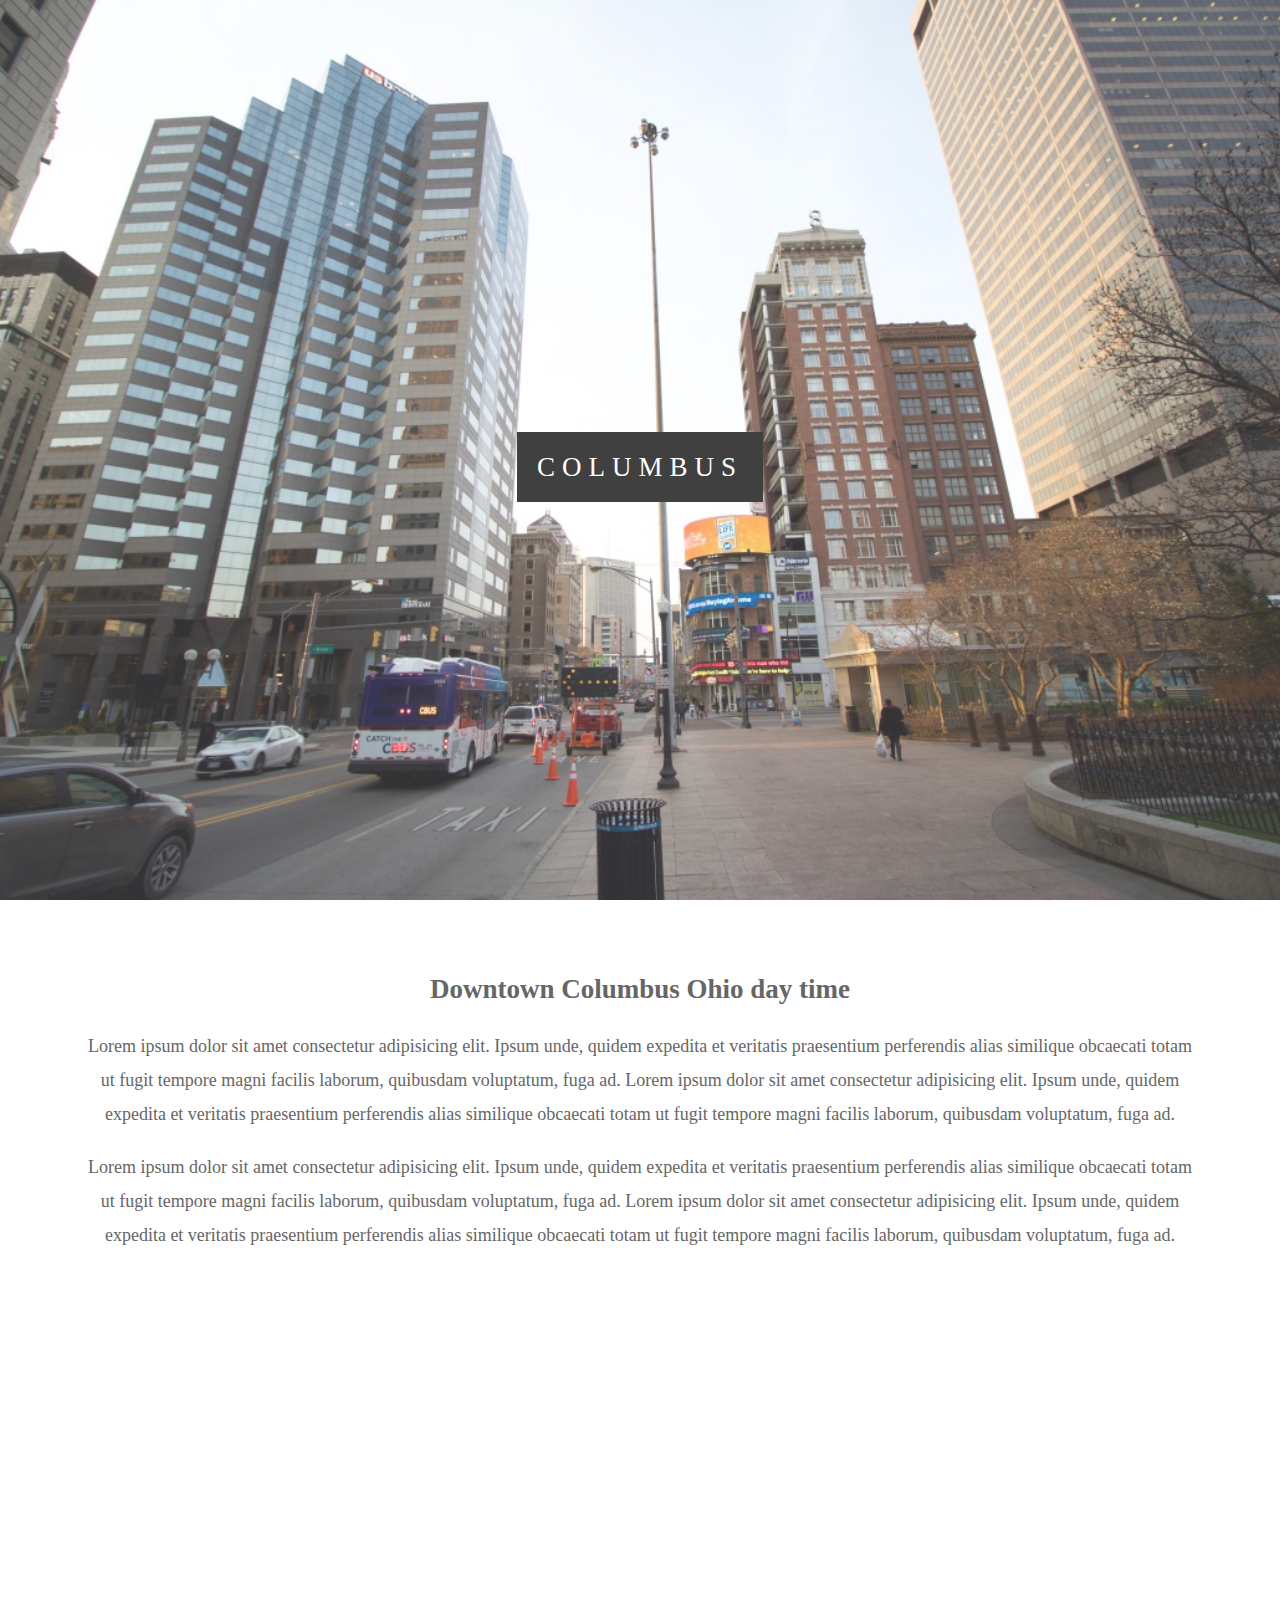
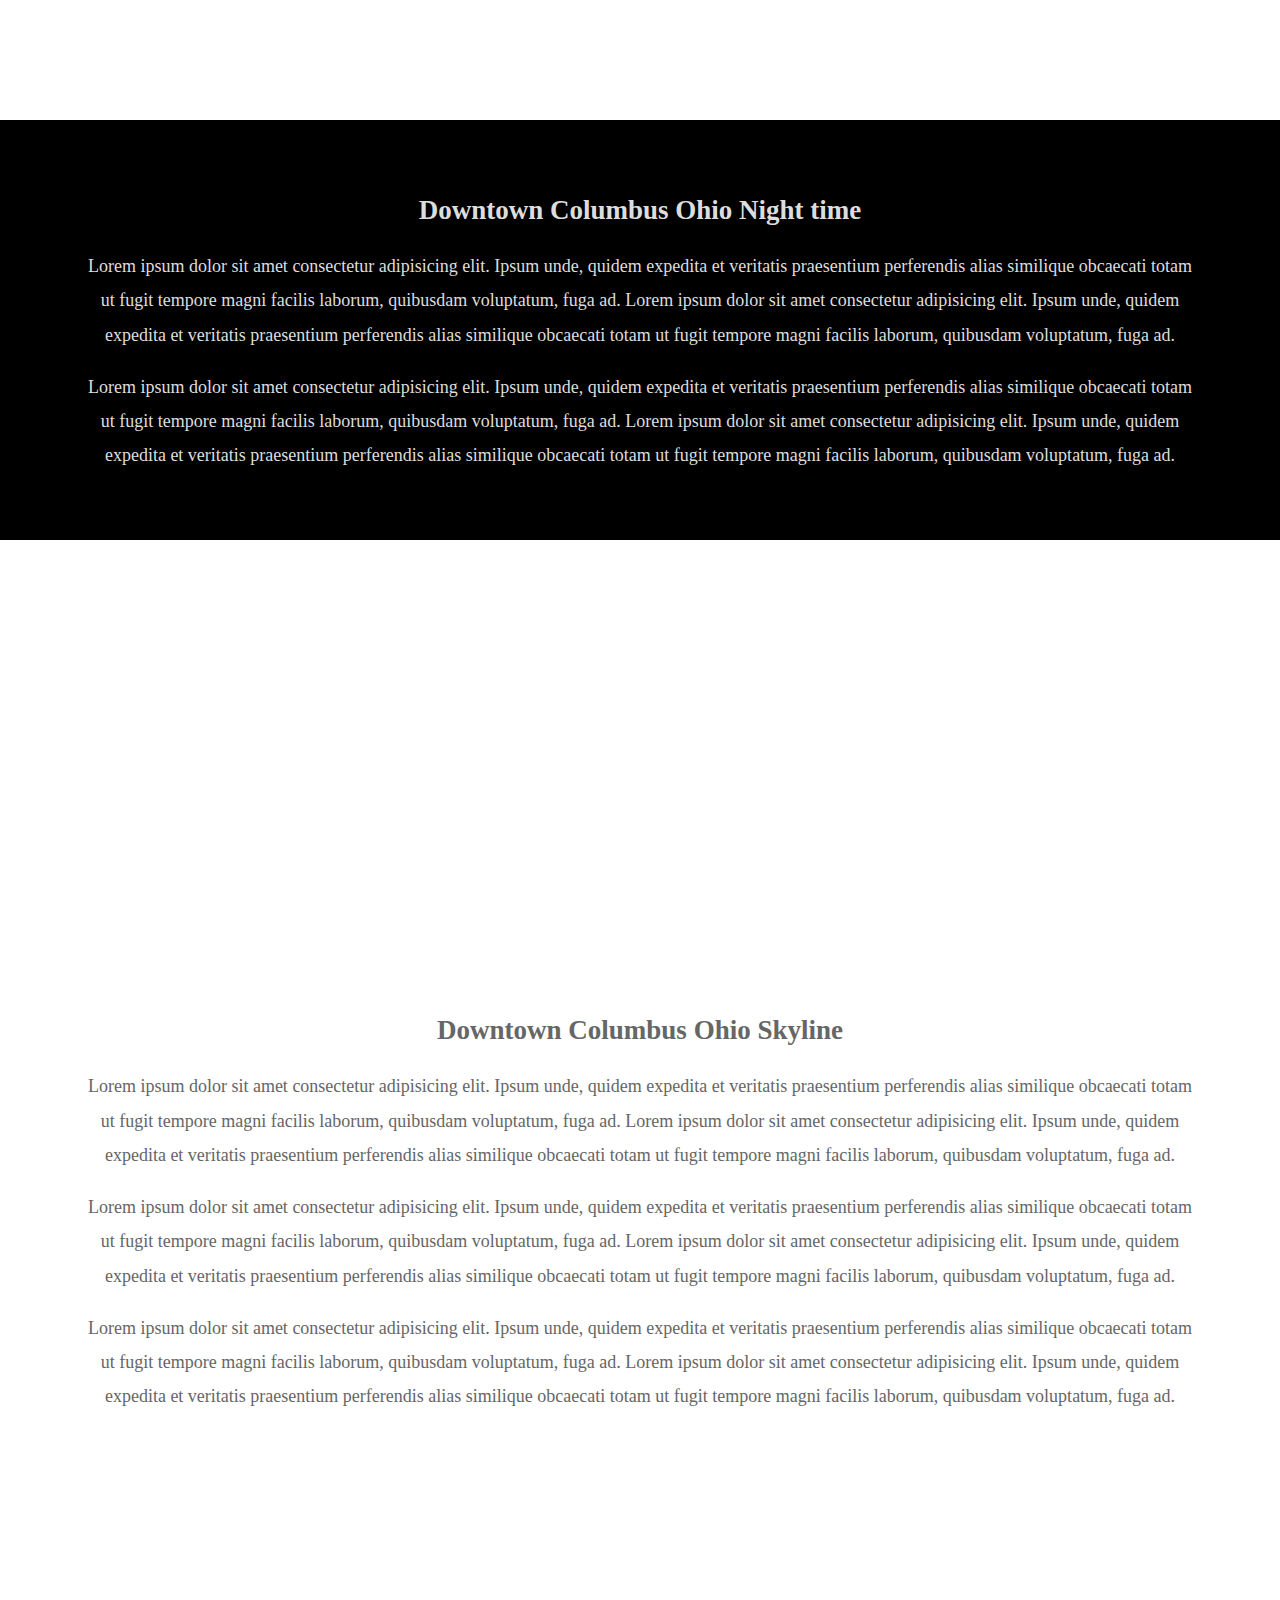
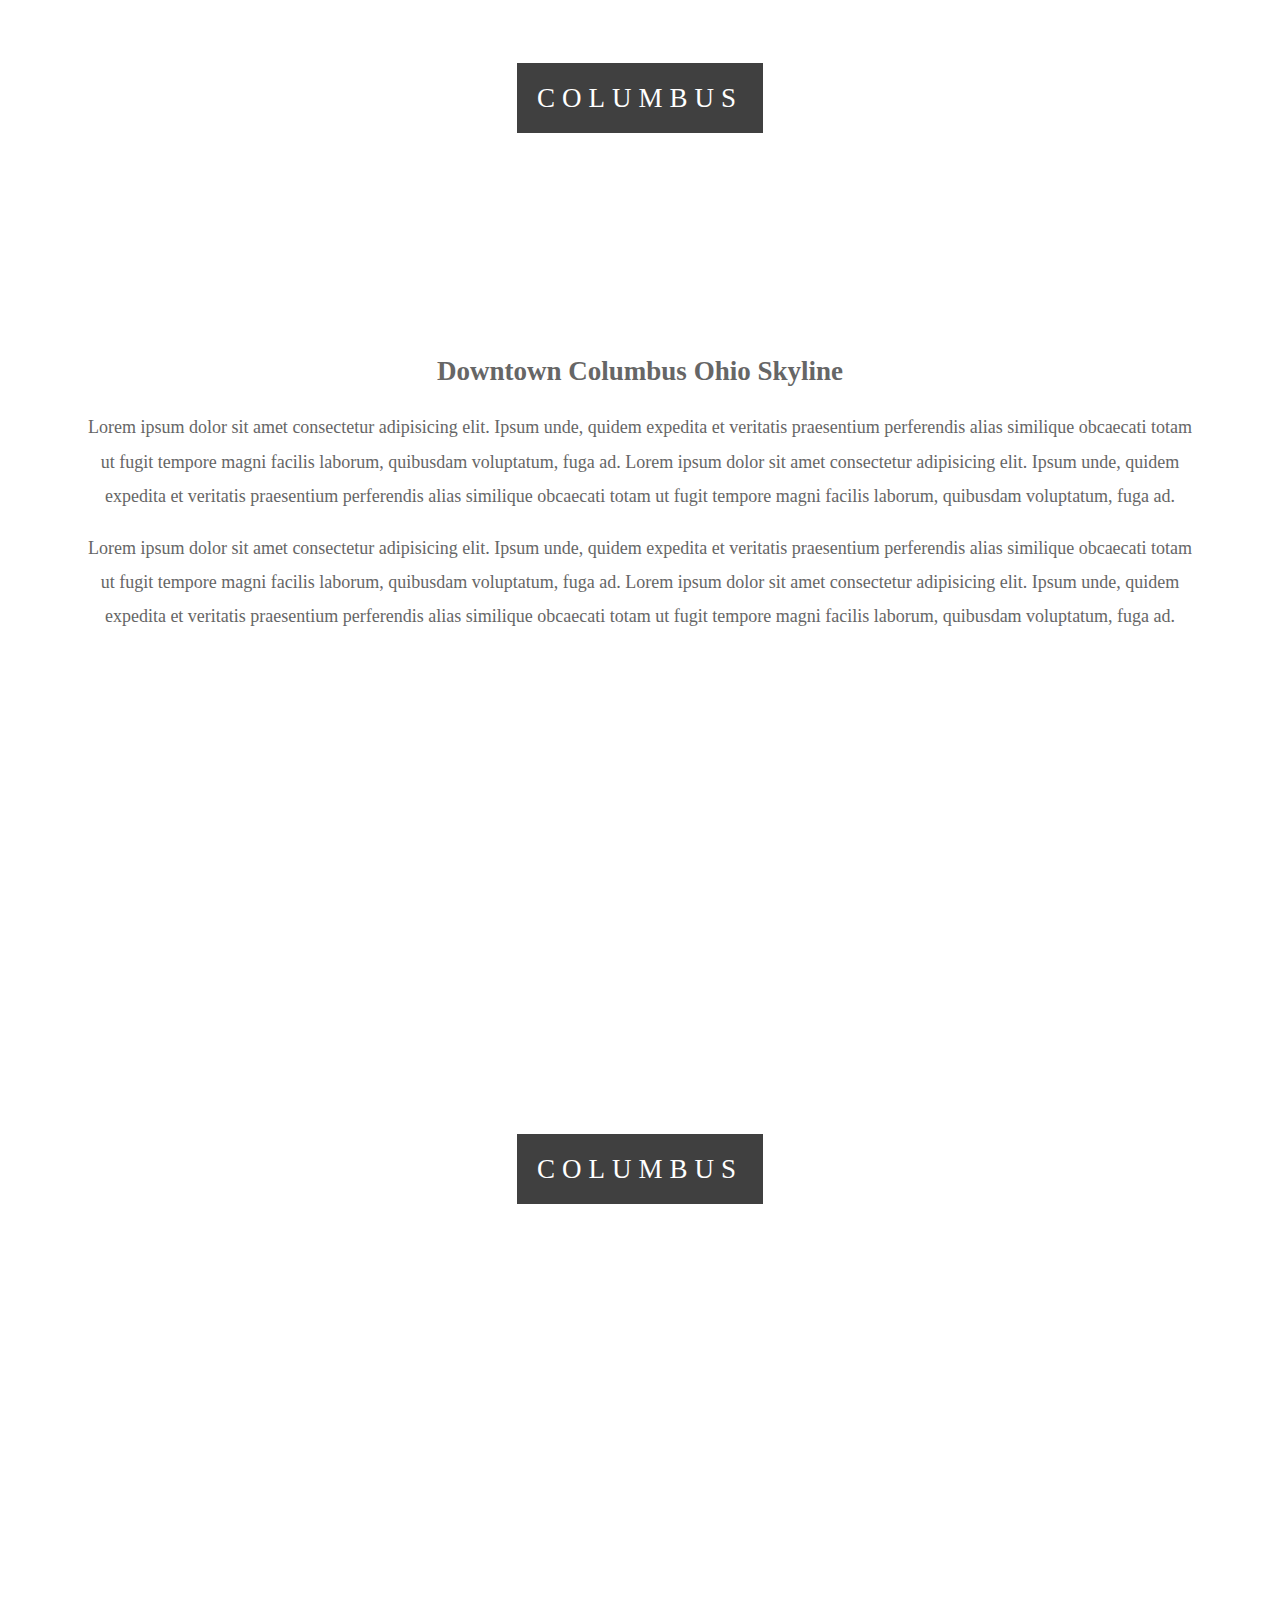
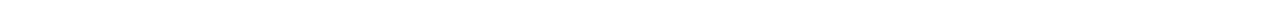
==== misc.html @ 69a8dd58 "k" ====
<!DOCTYPE html>
<html lang="en">
<head>
    <meta charset="UTF-8">
    <meta name="viewport" content="width=device-width, initial-scale=1.0">
    <meta http-equiv="X-UA-Compatible" content="ie=edge">
    <title>Columbus City</title>
    <link rel="stylesheet" href="css/style.css">
</head>
<body>
    <div class="ColumbusDay1">
        <div class="ctext">
            <span class="border">
                Columbus
            </span>

        </div>
    </div>
    <section class="section section-light">
        <h2>Downtown Columbus Ohio day time</h2>
        <p>
            Lorem ipsum dolor sit amet consectetur adipisicing elit. Ipsum unde, quidem expedita et 
            veritatis praesentium perferendis alias similique obcaecati 
            totam ut fugit tempore magni facilis laborum, quibusdam voluptatum, fuga ad.

            Lorem ipsum dolor sit amet consectetur adipisicing elit. Ipsum unde, quidem expedita et 
            veritatis praesentium perferendis alias similique obcaecati 
            totam ut fugit tempore magni facilis laborum, quibusdam voluptatum, fuga ad.
        </p>
        <p>
            Lorem ipsum dolor sit amet consectetur adipisicing elit. Ipsum unde, quidem expedita et 
                        veritatis praesentium perferendis alias similique obcaecati 
                        totam ut fugit tempore magni facilis laborum, quibusdam voluptatum, fuga ad.
                        Lorem ipsum dolor sit amet consectetur adipisicing elit. Ipsum unde, quidem expedita et 
                        veritatis praesentium perferendis alias similique obcaecati 
                        totam ut fugit tempore magni facilis laborum, quibusdam voluptatum, fuga ad.
        </p>
    </section>
    <div class="ColumbusNight2">
            <div class="ctext">
                <span class="border trans">
                    Columbus
                </span>
            </div>
        </div>
         <section class="section section-dark">
                <h2>Downtown Columbus Ohio Night time</h2>
                <p>
                    Lorem ipsum dolor sit amet consectetur adipisicing elit. Ipsum unde, quidem expedita et 
                    veritatis praesentium perferendis alias similique obcaecati 
                    totam ut fugit tempore magni facilis laborum, quibusdam voluptatum, fuga ad.

                    Lorem ipsum dolor sit amet consectetur adipisicing elit. Ipsum unde, quidem expedita et 
            veritatis praesentium perferendis alias similique obcaecati 
            totam ut fugit tempore magni facilis laborum, quibusdam voluptatum, fuga ad.
                </p>
                <p>
                    Lorem ipsum dolor sit amet consectetur adipisicing elit. Ipsum unde, quidem expedita et 
                        veritatis praesentium perferendis alias similique obcaecati 
                        totam ut fugit tempore magni facilis laborum, quibusdam voluptatum, fuga ad.
                        Lorem ipsum dolor sit amet consectetur adipisicing elit. Ipsum unde, quidem expedita et 
                        veritatis praesentium perferendis alias similique obcaecati 
                        totam ut fugit tempore magni facilis laborum, quibusdam voluptatum, fuga ad.
                </p>
            </section>
            <div class="ColumbusRiverNight">
                <div class="ctext">
                    <span class="border trans">
                        Columbus
                    </span>
                </div>
            </div> 
<section class="section section-light">
                <h2>Downtown Columbus Ohio Skyline</h2>
                <p>
                    Lorem ipsum dolor sit amet consectetur adipisicing elit. Ipsum unde, quidem expedita et 
                    veritatis praesentium perferendis alias similique obcaecati 
                    totam ut fugit tempore magni facilis laborum, quibusdam voluptatum, fuga ad.
                    Lorem ipsum dolor sit amet consectetur adipisicing elit. Ipsum unde, quidem expedita et 
                    veritatis praesentium perferendis alias similique obcaecati 
                    totam ut fugit tempore magni facilis laborum, quibusdam voluptatum, fuga ad.
                </p>
                <p>
                    Lorem ipsum dolor sit amet consectetur adipisicing elit. Ipsum unde, quidem expedita et 
                        veritatis praesentium perferendis alias similique obcaecati 
                        totam ut fugit tempore magni facilis laborum, quibusdam voluptatum, fuga ad.
                        Lorem ipsum dolor sit amet consectetur adipisicing elit. Ipsum unde, quidem expedita et 
                        veritatis praesentium perferendis alias similique obcaecati 
                        totam ut fugit tempore magni facilis laborum, quibusdam voluptatum, fuga ad.
                </p>

                <p>
                    Lorem ipsum dolor sit amet consectetur adipisicing elit. Ipsum unde, quidem expedita et 
                        veritatis praesentium perferendis alias similique obcaecati 
                        totam ut fugit tempore magni facilis laborum, quibusdam voluptatum, fuga ad.
                        Lorem ipsum dolor sit amet consectetur adipisicing elit. Ipsum unde, quidem expedita et 
                        veritatis praesentium perferendis alias similique obcaecati 
                        totam ut fugit tempore magni facilis laborum, quibusdam voluptatum, fuga ad.
                </p>
            </section>  
            <div class="ColumbusSkylineNight">
                    <div class="ctext">
                        <span class="border">
                            Columbus 
                        </span>
                    </div>
            </div>    
<section class="section section-light">
                <h2>Downtown Columbus Ohio Skyline</h2>
                    <p>
                        Lorem ipsum dolor sit amet consectetur adipisicing elit. Ipsum unde, quidem expedita et 
                        veritatis praesentium perferendis alias similique obcaecati 
                        totam ut fugit tempore magni facilis laborum, quibusdam voluptatum, fuga ad.
                        Lorem ipsum dolor sit amet consectetur adipisicing elit. Ipsum unde, quidem expedita et 
                        veritatis praesentium perferendis alias similique obcaecati 
                        totam ut fugit tempore magni facilis laborum, quibusdam voluptatum, fuga ad.
                    </p>
                    <p>
                        Lorem ipsum dolor sit amet consectetur adipisicing elit. Ipsum unde, quidem expedita et 
                        veritatis praesentium perferendis alias similique obcaecati 
                        totam ut fugit tempore magni facilis laborum, quibusdam voluptatum, fuga ad.
                        Lorem ipsum dolor sit amet consectetur adipisicing elit. Ipsum unde, quidem expedita et 
                        veritatis praesentium perferendis alias similique obcaecati 
                        totam ut fugit tempore magni facilis laborum, quibusdam voluptatum, fuga ad.
                    </p>
                    
                    
                    </section> 

                    <div class="ColumbusDay1">
                        <div class="ctext">
                            <span class="border">
                                Columbus 
                            </span>
                        </div>
                </div>

                </body>
                </html>
---- css/style.css ----
body, html{
    height: 100%;
    margin: 0;
    font-size: 18px;
    font-display: "lato", sans-serif;
    font-weight: 500;
    line-height: 1.9em;
    color: rgb(36, 38, 39);
}

.ColumbusDay1, .ColumbusNight2, .ColumbusRiverNight, .ColumbusSkylineNight{
    position: relative;
    opacity: 0.80;
    background-position: center;
    background-size: cover;
    background-repeat: no-repeat;

    background-attachment: fixed;
}

.ColumbusDay1{
    background-image: url('../img/ColumbusDay1.jpg');
    min-height: 100%;
}
.ColumbusNight2{
    background-image: url('../img/ColumbusNight2.jpg');
    min-height: 400px; 
}
.ColumbusRiverNight{
    background-image: url('../img/ColumbusRiverNight.jpg');
    min-height: 400px; 
}

.ColumbusSkylineNight{
    background-image: url('../img/ColumbusNight1.jpg');
    min-height: 400px; 
}

.section{
    text-align: center;
    padding: 50px 80px;
}

.section-light{
    background: color #f4f4f4;
    color: #666
}
.section-dark{
    background-color: black;
    color: #ddd;
}
.ctext{
    position: absolute;
    top: 50%;
    width: 100%;
    font-size: 27px;
    text-align: center;
    color: #000;
    letter-spacing:7px;
    text-transform: uppercase;  
}

.ctext .border{
    background-color: #111;
    color: #fff;
    padding: 20px;
}

.ctext .border.trans{
    background-color: transparent;
}

@media(max-width:568px){
    .ColumbusDay1, .ColumbusNight2, .ColumbusRiverNight{
        background-attachment: scroll;
    }
}
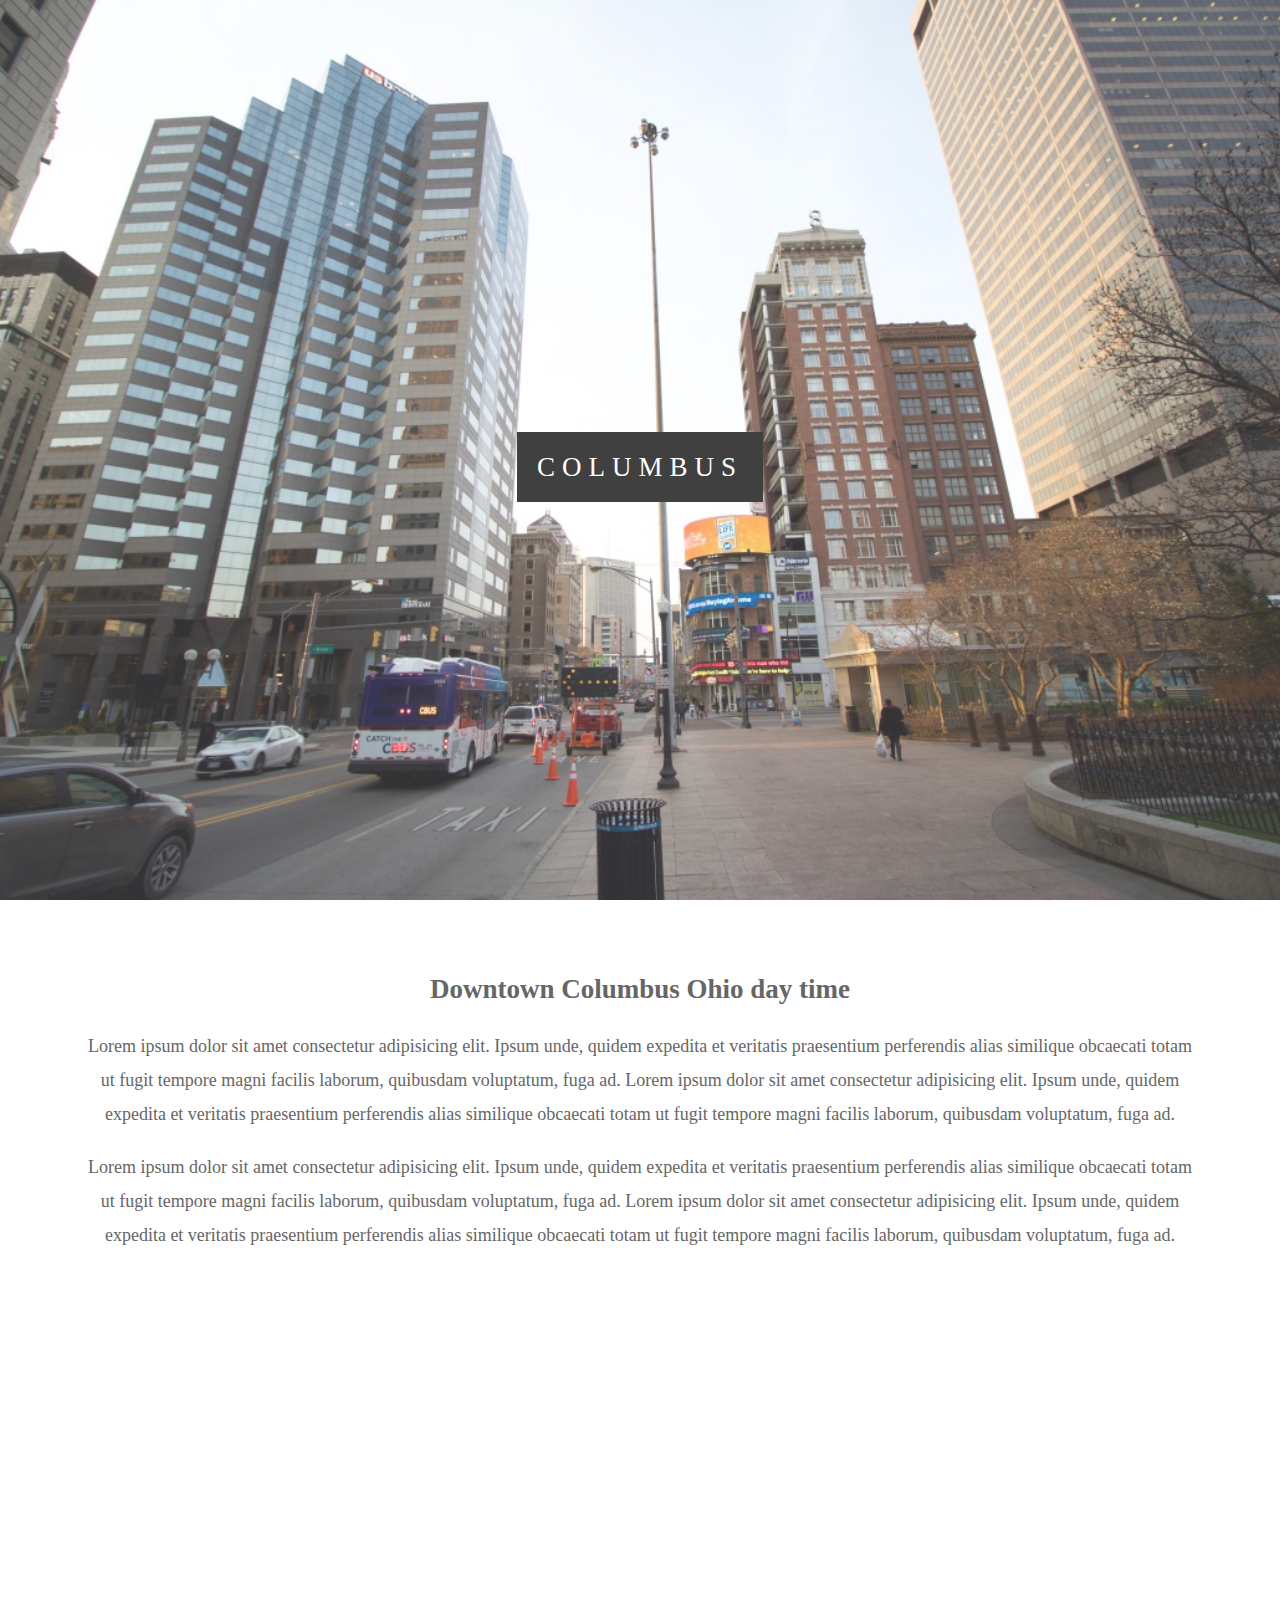
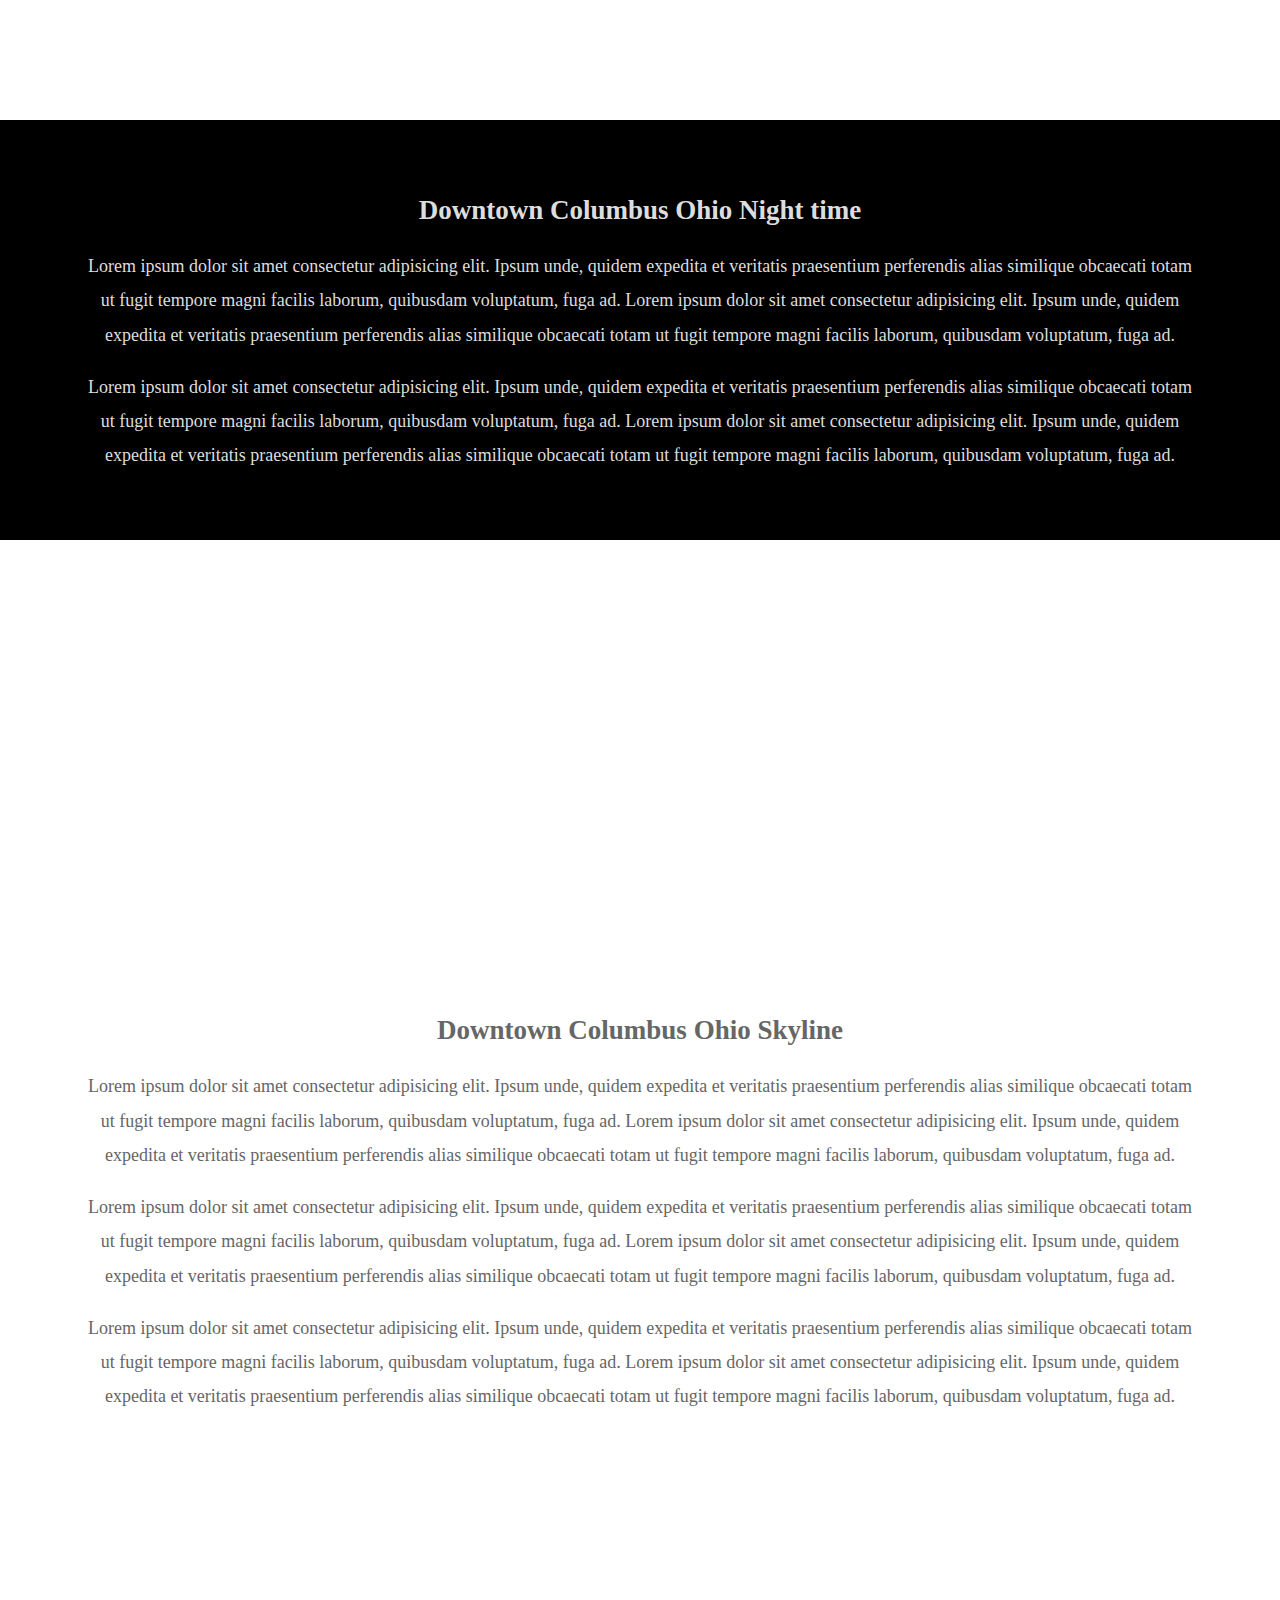
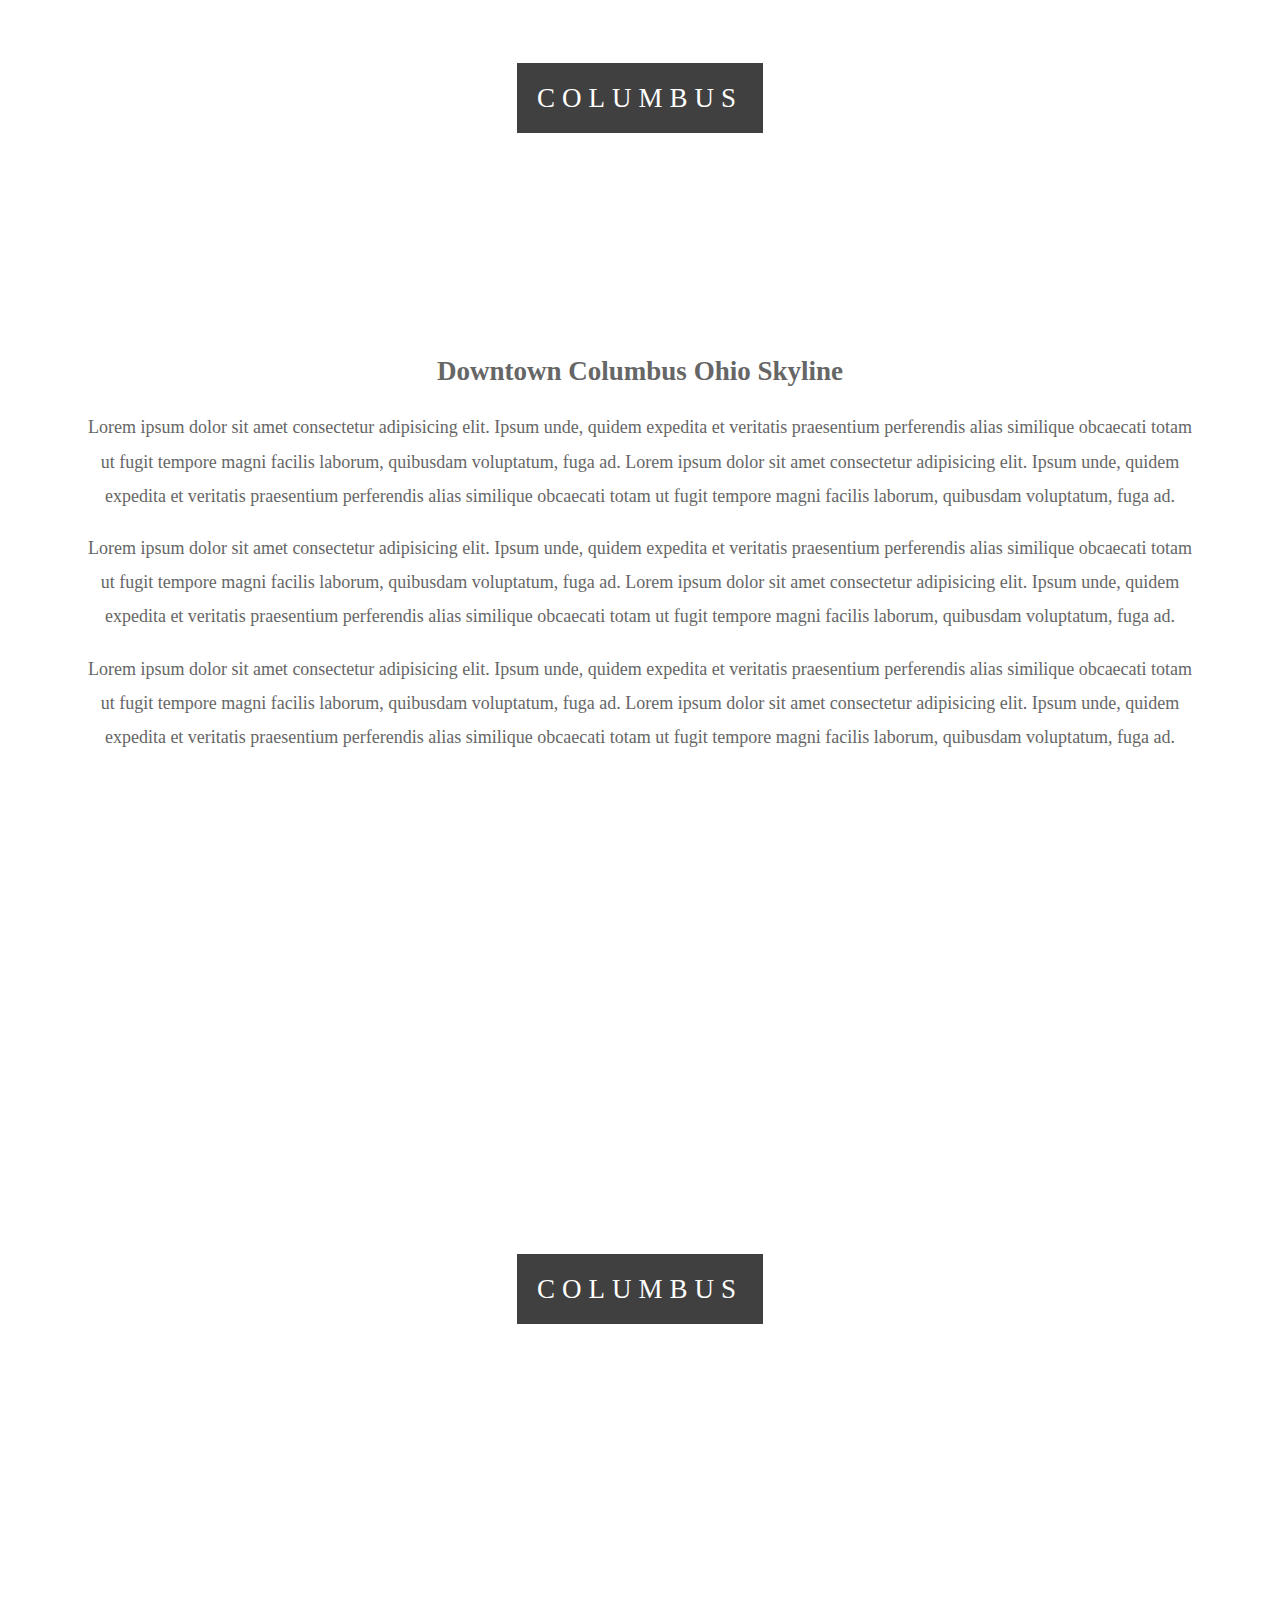
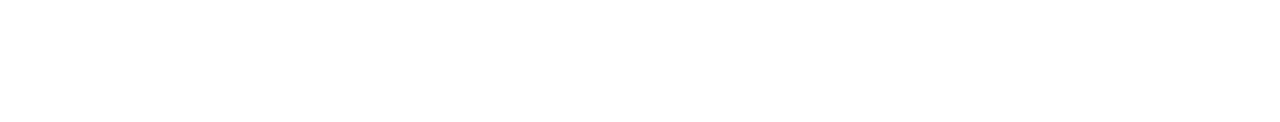
==== commit b695441c: "k" ====
--- a/misc.html
+++ b/misc.html
@@ -123,7 +123,14 @@
                         veritatis praesentium perferendis alias similique obcaecati 
                         totam ut fugit tempore magni facilis laborum, quibusdam voluptatum, fuga ad.
                     </p>
-                    
+                    <p>
+                        Lorem ipsum dolor sit amet consectetur adipisicing elit. Ipsum unde, quidem expedita et 
+                            veritatis praesentium perferendis alias similique obcaecati 
+                            totam ut fugit tempore magni facilis laborum, quibusdam voluptatum, fuga ad.
+                            Lorem ipsum dolor sit amet consectetur adipisicing elit. Ipsum unde, quidem expedita et 
+                            veritatis praesentium perferendis alias similique obcaecati 
+                            totam ut fugit tempore magni facilis laborum, quibusdam voluptatum, fuga ad.
+                    </p>
                     
                     </section> 
 
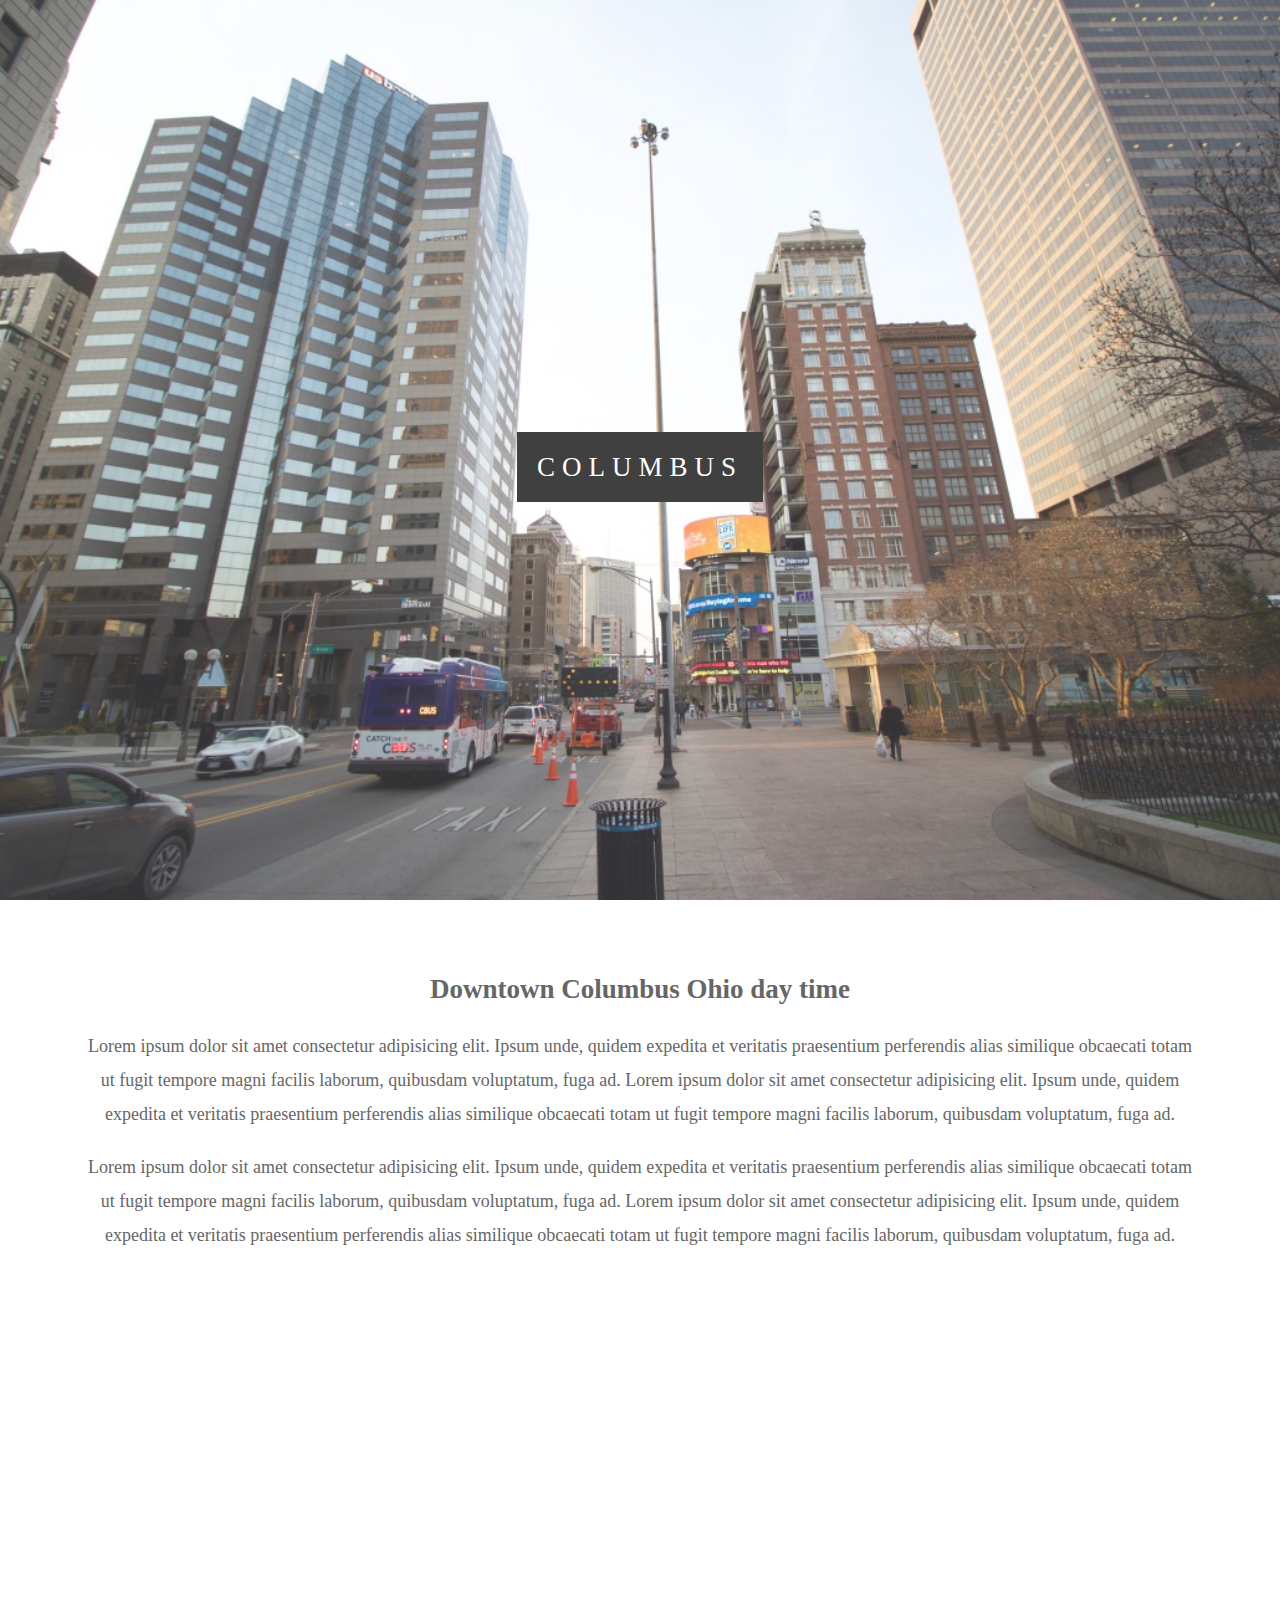
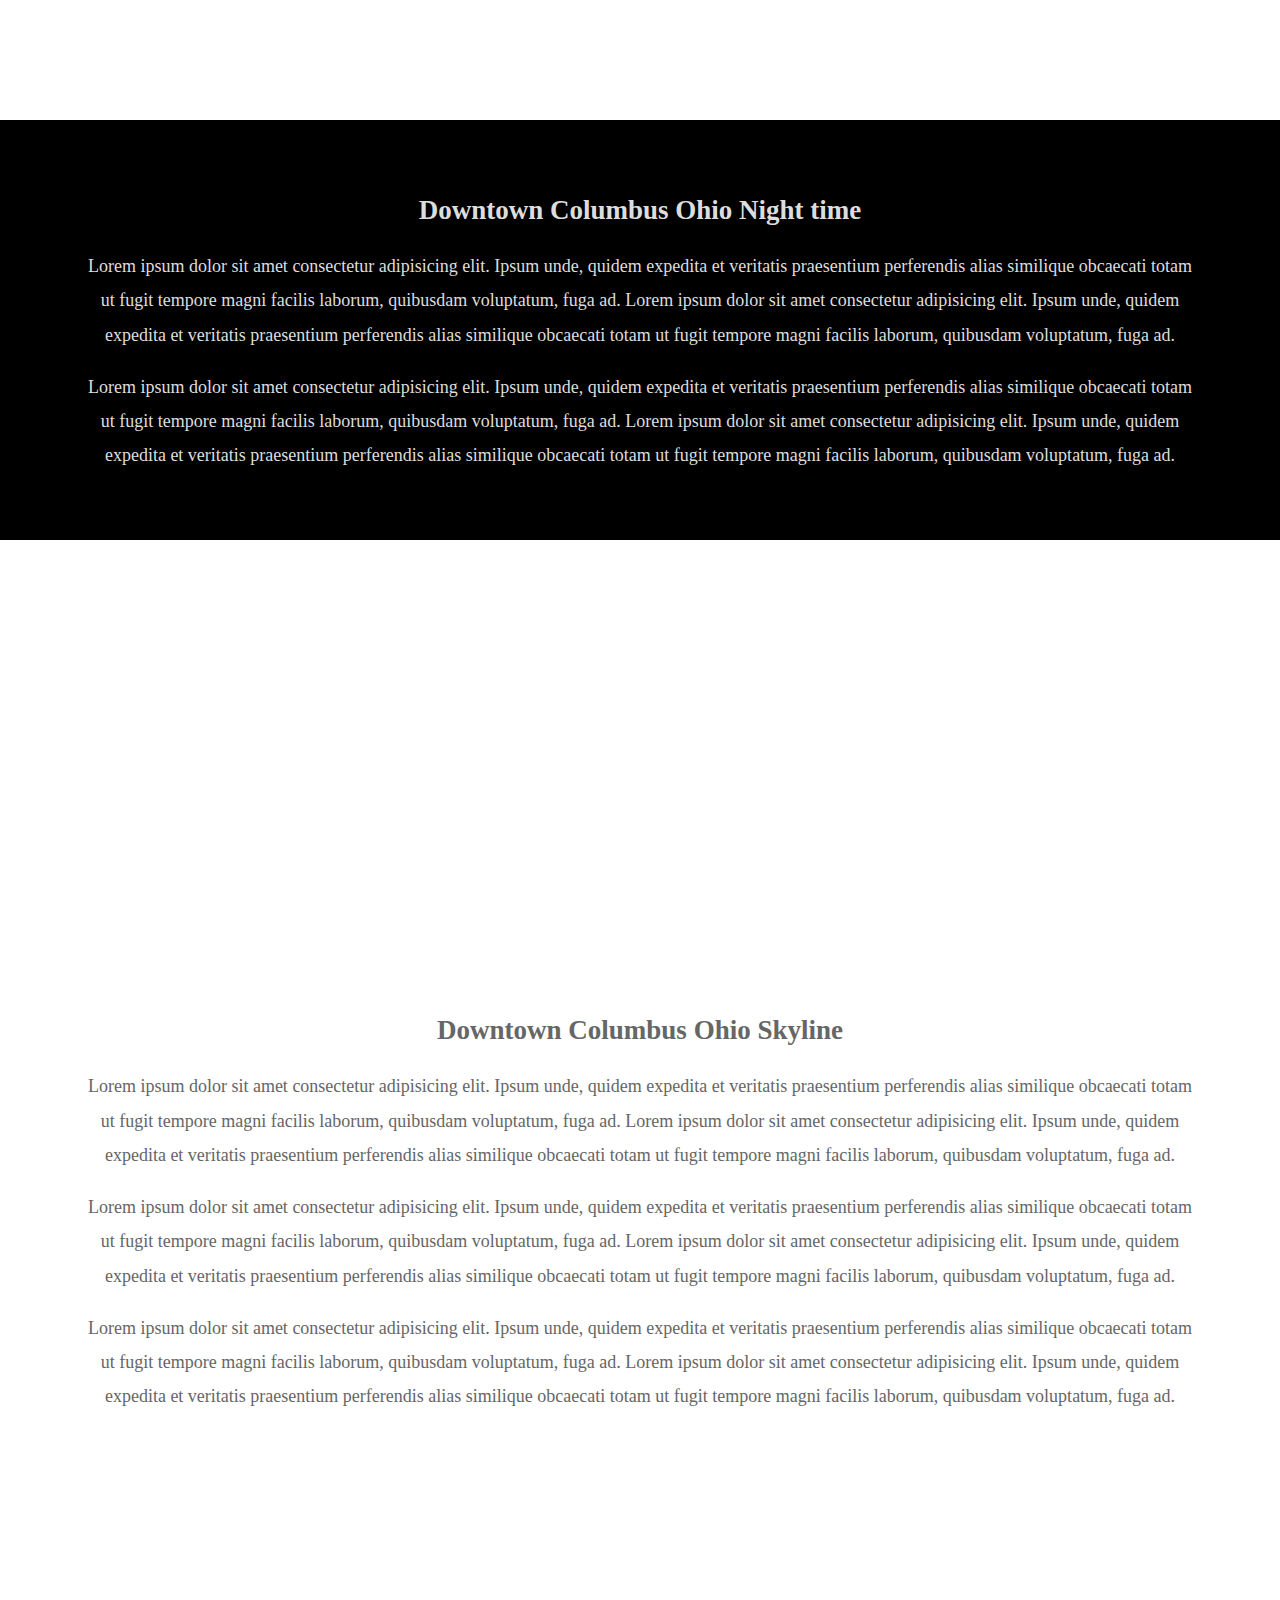
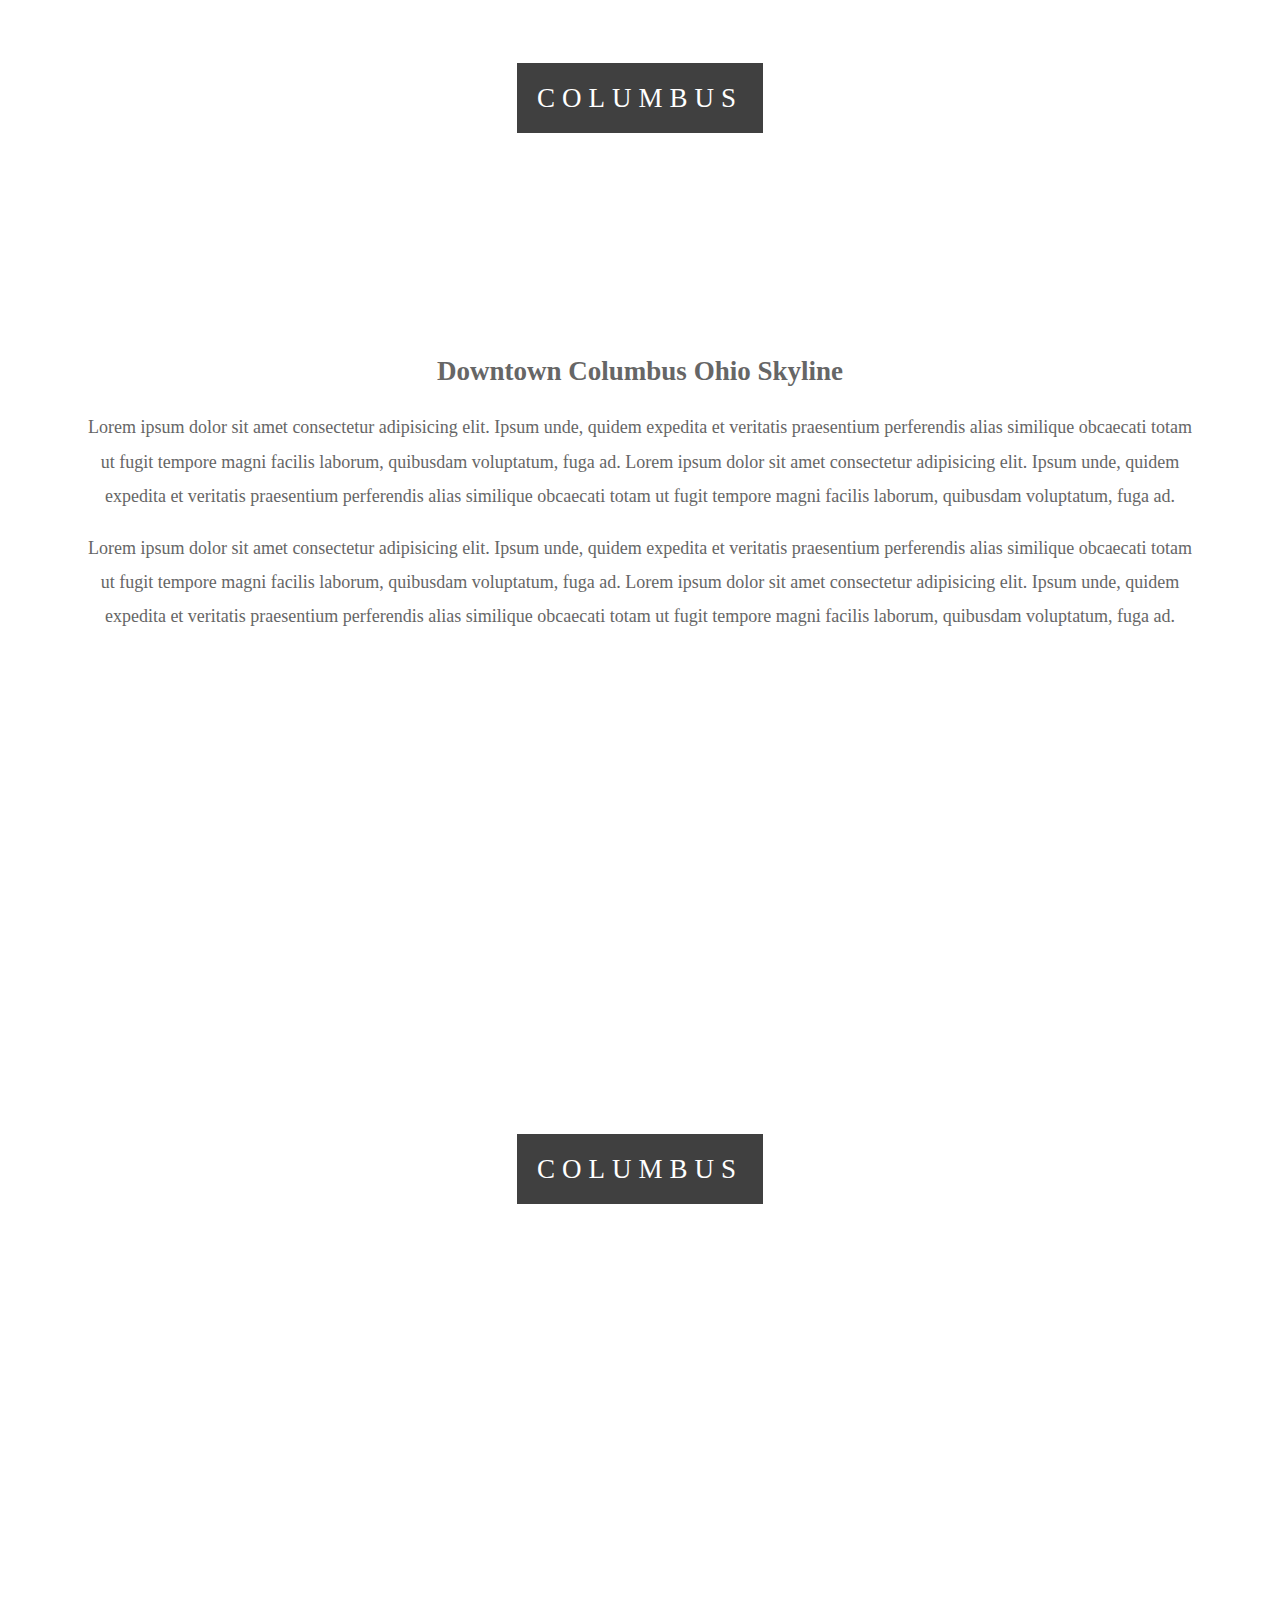
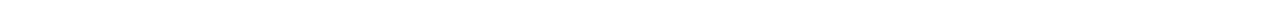
==== commit 7d002a43: "m" ====
--- a/misc.html
+++ b/misc.html
@@ -123,14 +123,7 @@
                         veritatis praesentium perferendis alias similique obcaecati 
                         totam ut fugit tempore magni facilis laborum, quibusdam voluptatum, fuga ad.
                     </p>
-                    <p>
-                        Lorem ipsum dolor sit amet consectetur adipisicing elit. Ipsum unde, quidem expedita et 
-                            veritatis praesentium perferendis alias similique obcaecati 
-                            totam ut fugit tempore magni facilis laborum, quibusdam voluptatum, fuga ad.
-                            Lorem ipsum dolor sit amet consectetur adipisicing elit. Ipsum unde, quidem expedita et 
-                            veritatis praesentium perferendis alias similique obcaecati 
-                            totam ut fugit tempore magni facilis laborum, quibusdam voluptatum, fuga ad.
-                    </p>
+                    
                     
                     </section> 
 
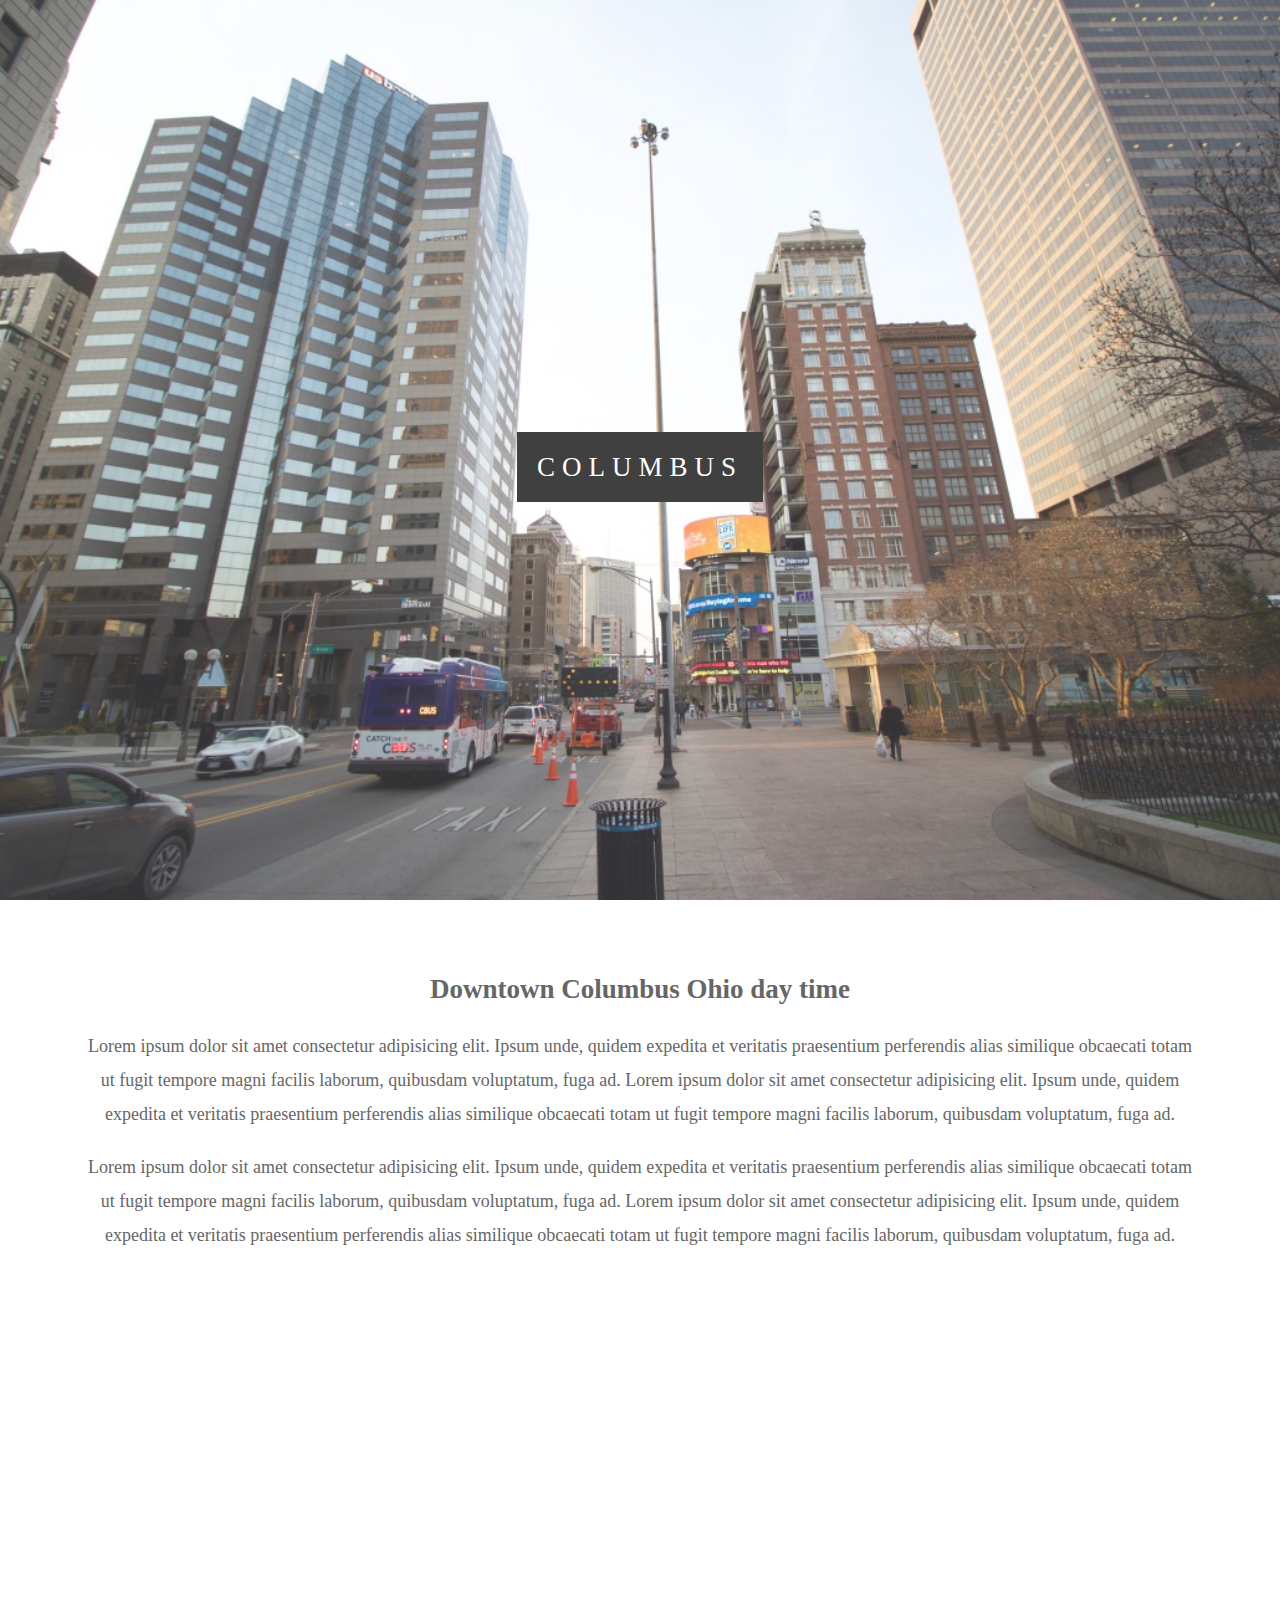
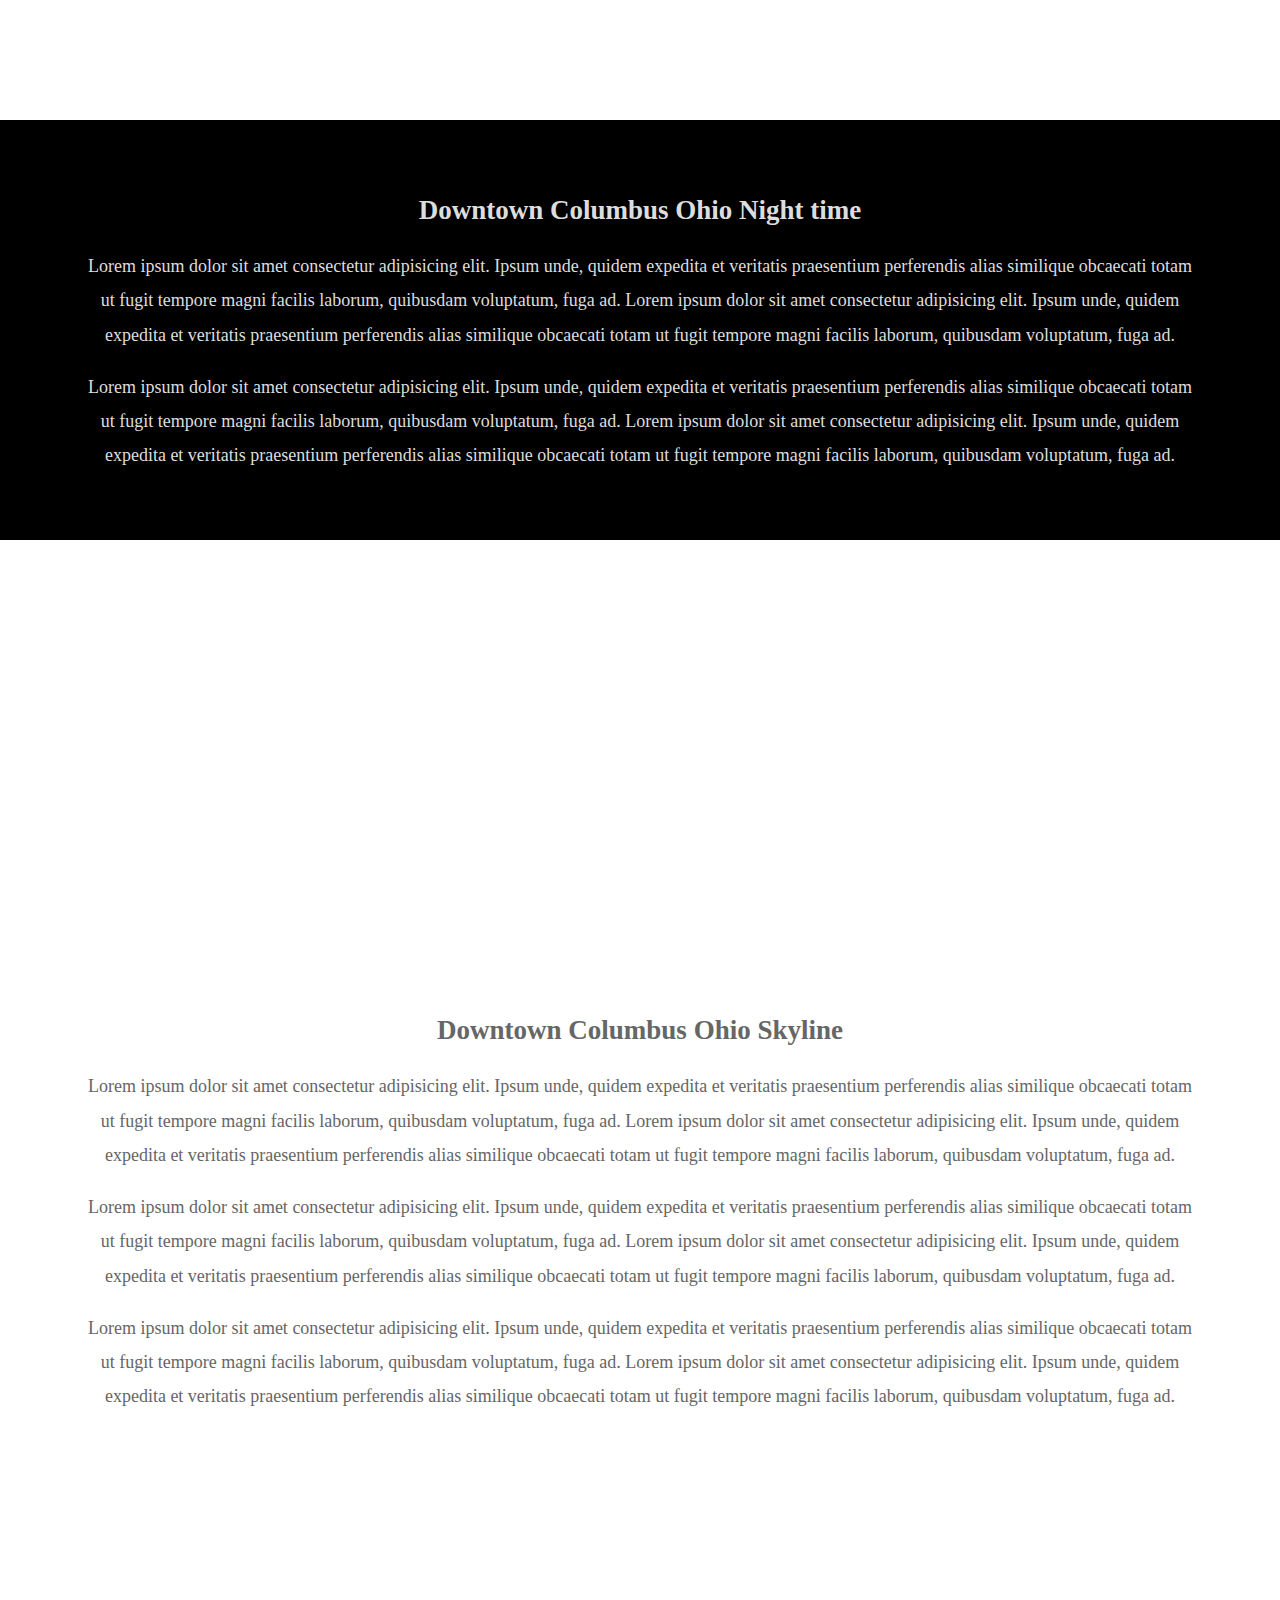
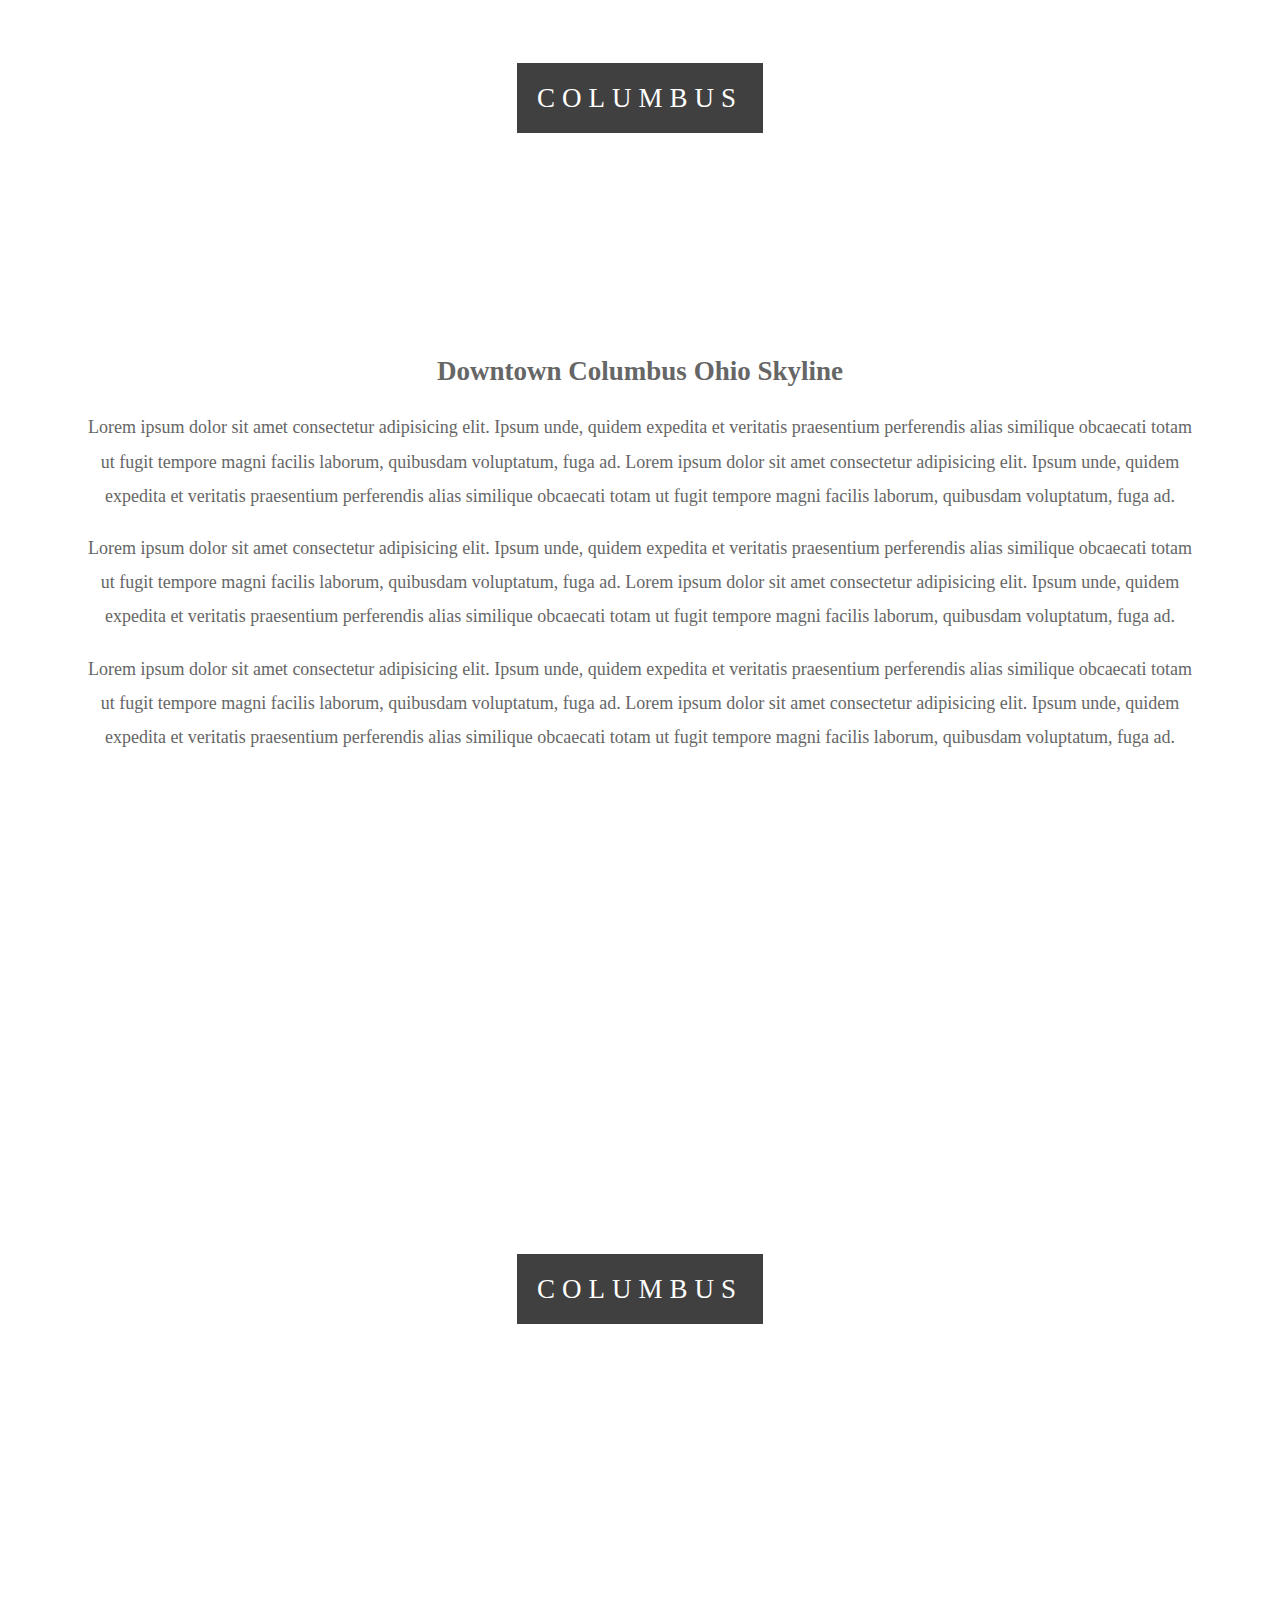
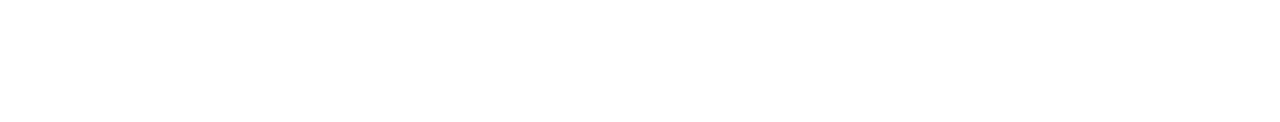
==== commit b292b08d: "m" ====
--- a/misc.html
+++ b/misc.html
@@ -123,7 +123,14 @@
                         veritatis praesentium perferendis alias similique obcaecati 
                         totam ut fugit tempore magni facilis laborum, quibusdam voluptatum, fuga ad.
                     </p>
-                    
+                    <p>
+                        Lorem ipsum dolor sit amet consectetur adipisicing elit. Ipsum unde, quidem expedita et 
+                            veritatis praesentium perferendis alias similique obcaecati 
+                            totam ut fugit tempore magni facilis laborum, quibusdam voluptatum, fuga ad.
+                            Lorem ipsum dolor sit amet consectetur adipisicing elit. Ipsum unde, quidem expedita et 
+                            veritatis praesentium perferendis alias similique obcaecati 
+                            totam ut fugit tempore magni facilis laborum, quibusdam voluptatum, fuga ad.
+                    </p>
                     
                     </section> 
 
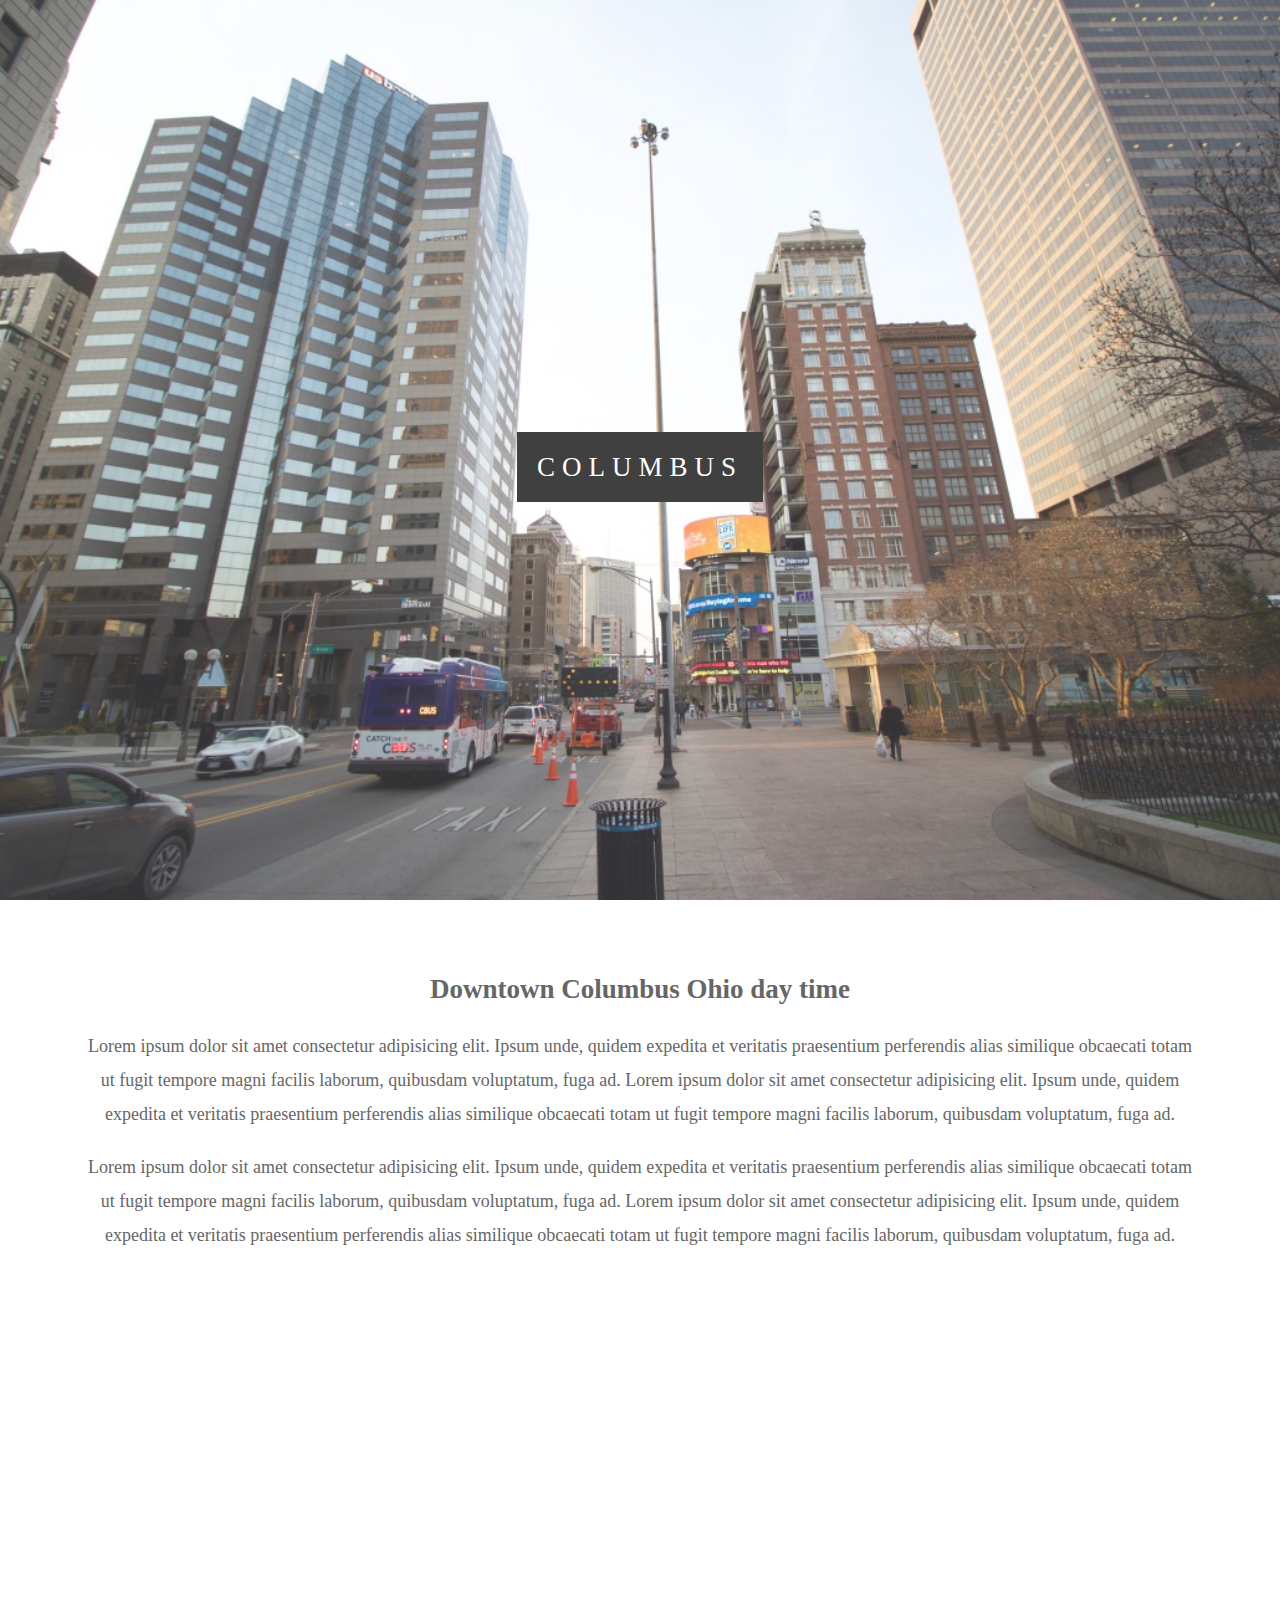
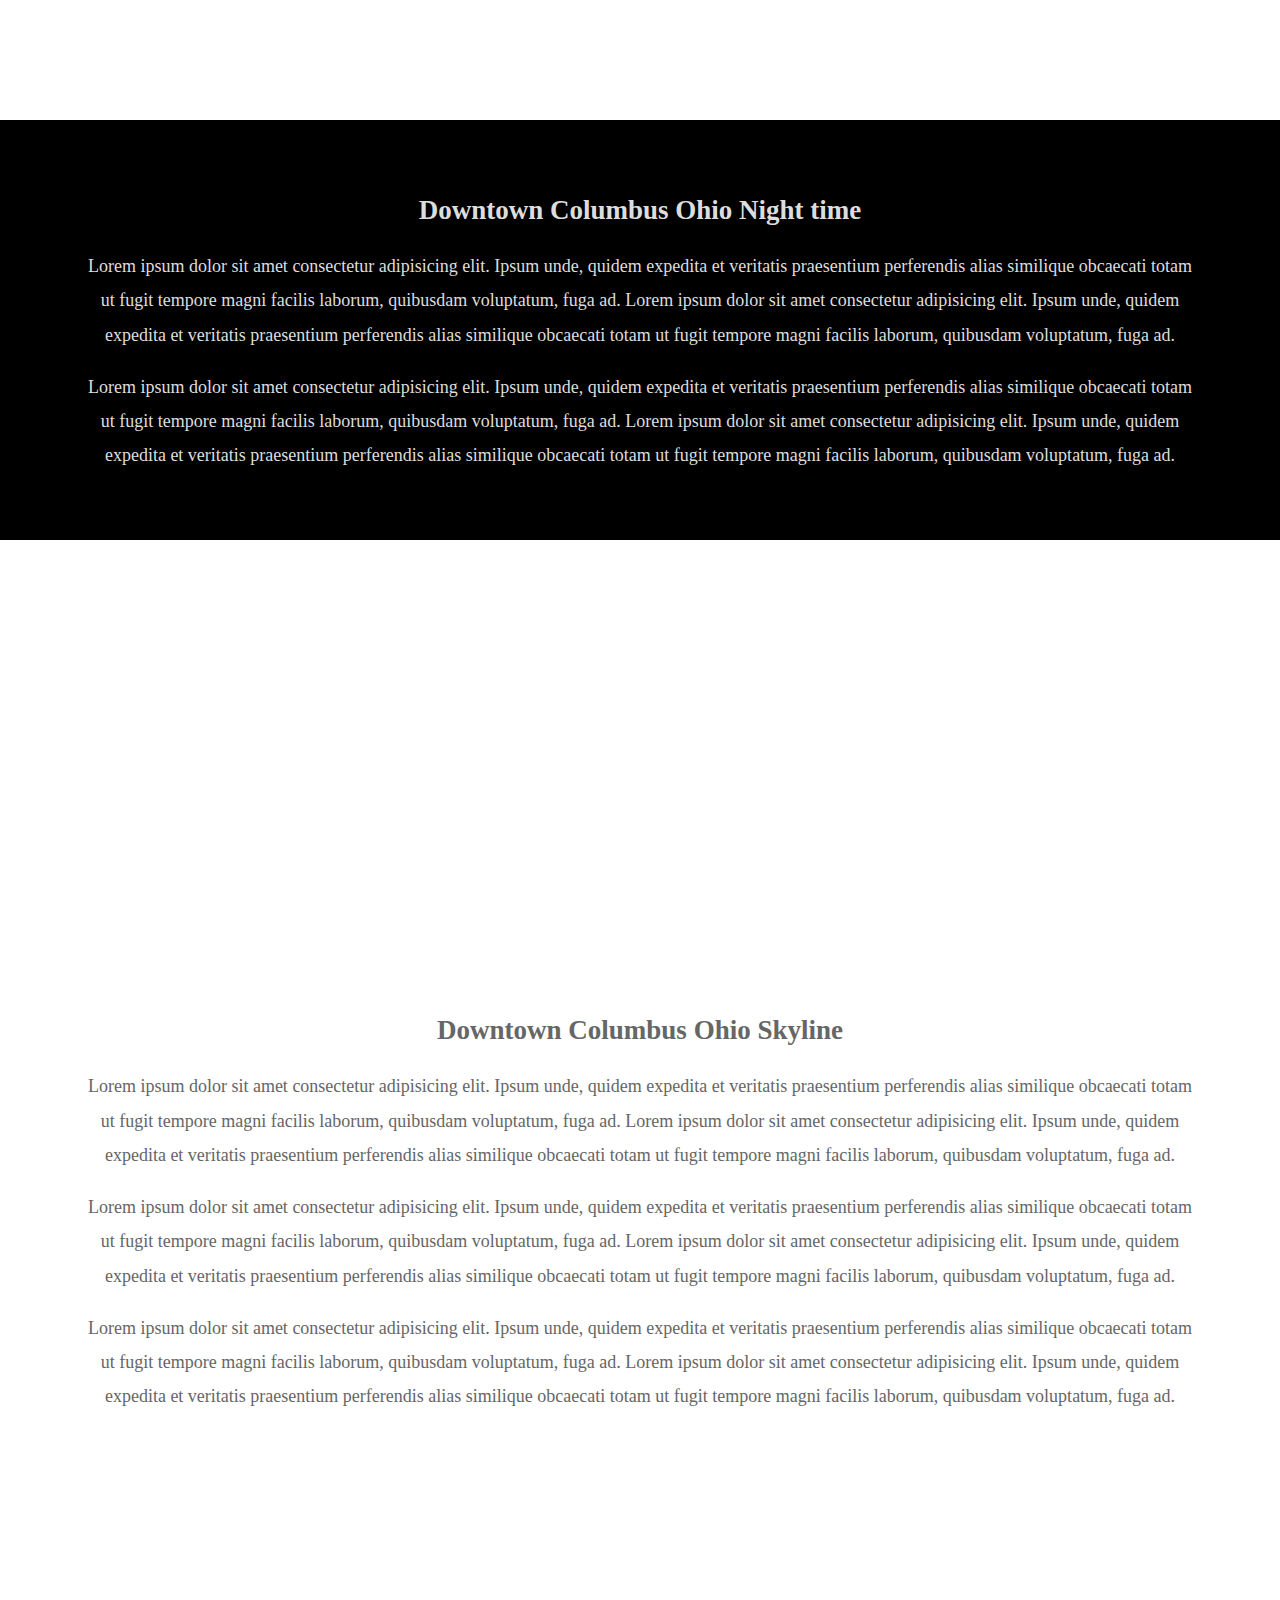
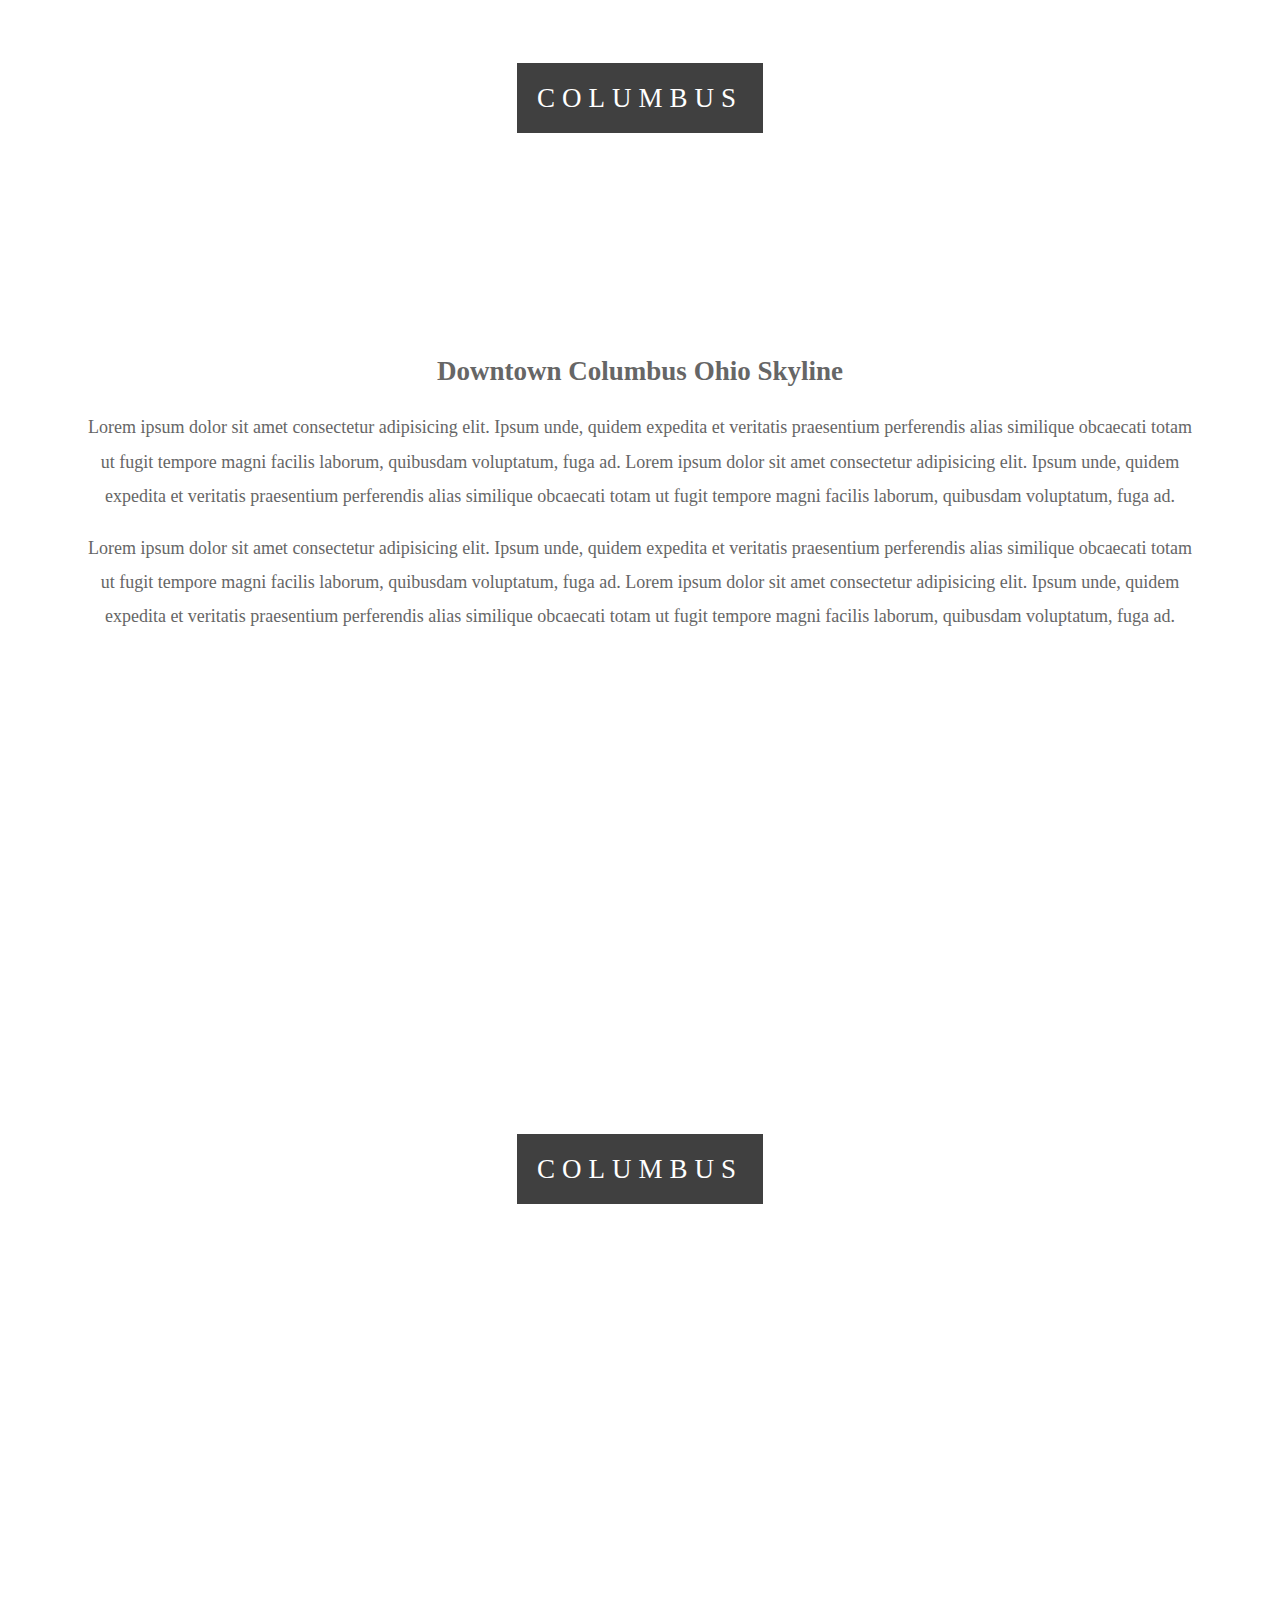
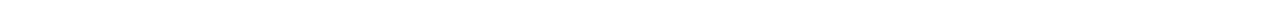
==== commit 36f819d4: "m" ====
--- a/misc.html
+++ b/misc.html
@@ -123,14 +123,7 @@
                         veritatis praesentium perferendis alias similique obcaecati 
                         totam ut fugit tempore magni facilis laborum, quibusdam voluptatum, fuga ad.
                     </p>
-                    <p>
-                        Lorem ipsum dolor sit amet consectetur adipisicing elit. Ipsum unde, quidem expedita et 
-                            veritatis praesentium perferendis alias similique obcaecati 
-                            totam ut fugit tempore magni facilis laborum, quibusdam voluptatum, fuga ad.
-                            Lorem ipsum dolor sit amet consectetur adipisicing elit. Ipsum unde, quidem expedita et 
-                            veritatis praesentium perferendis alias similique obcaecati 
-                            totam ut fugit tempore magni facilis laborum, quibusdam voluptatum, fuga ad.
-                    </p>
+                    
                     
                     </section> 
 
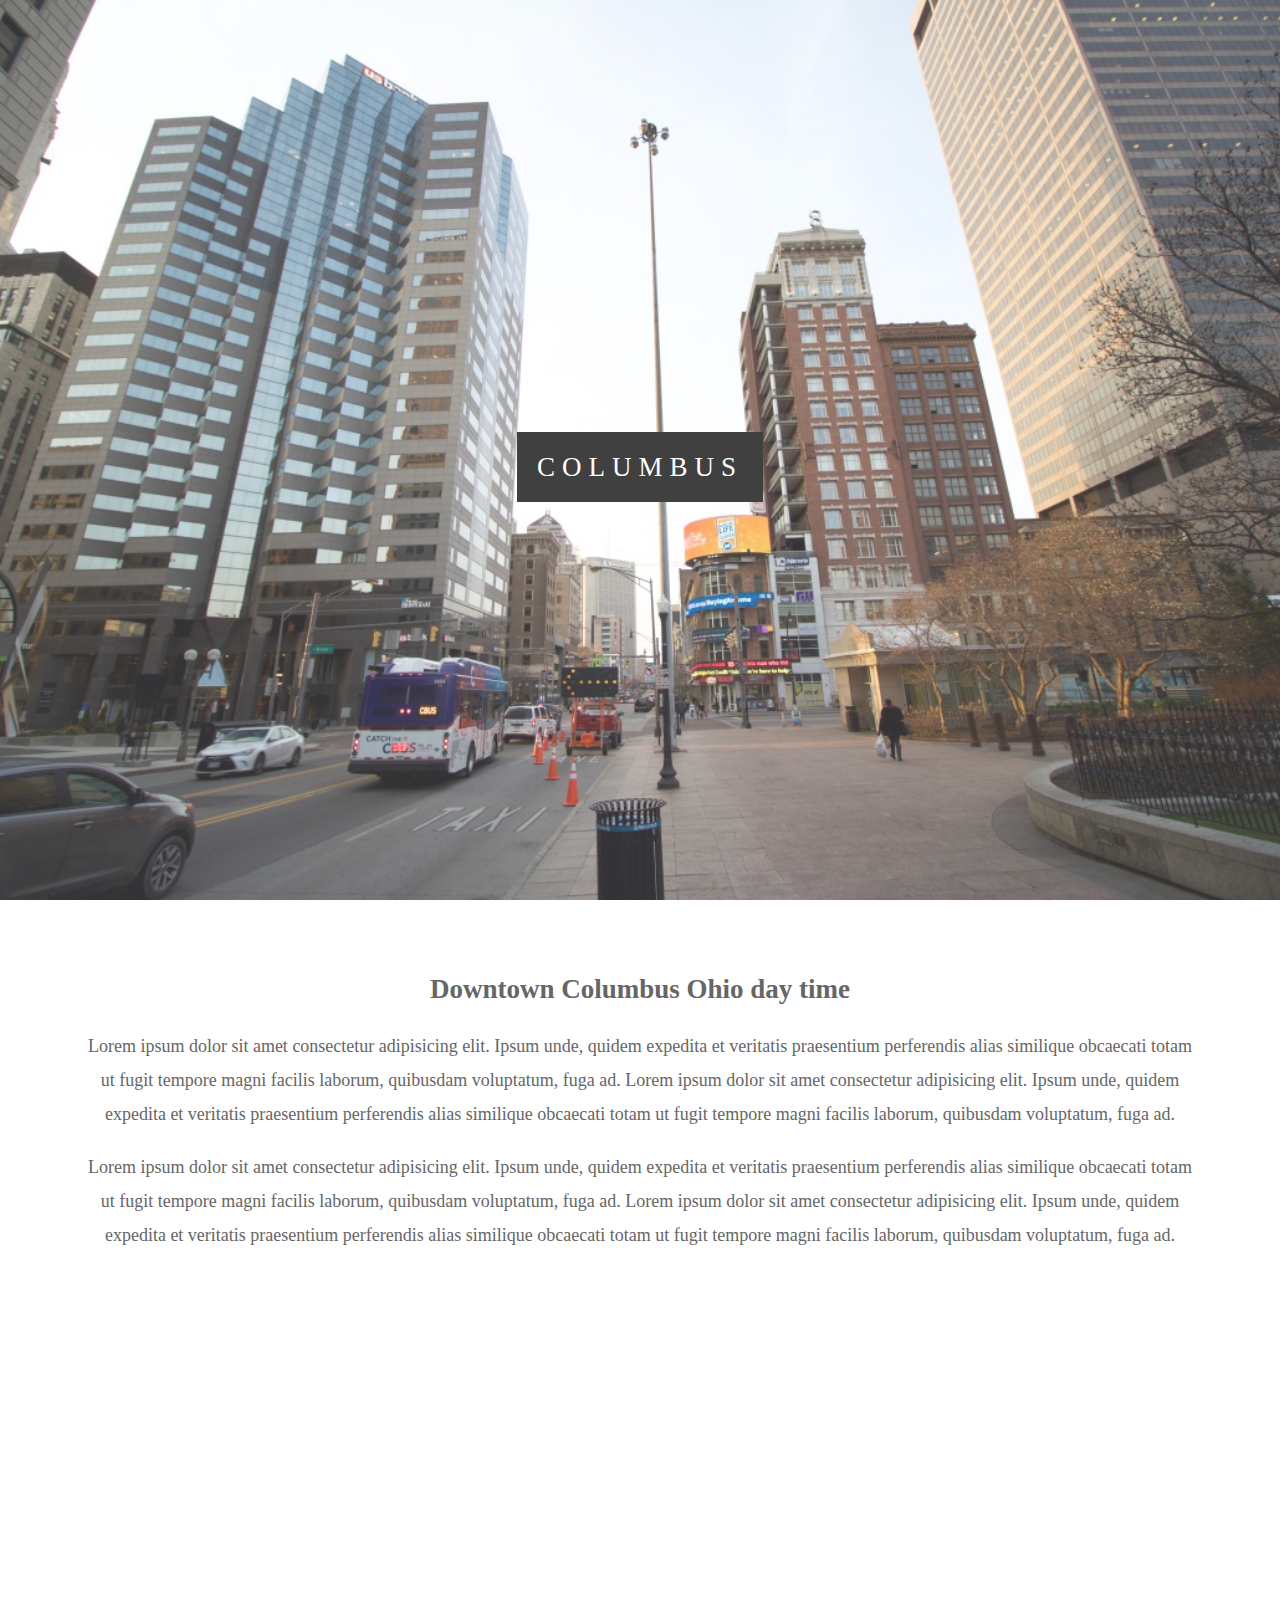
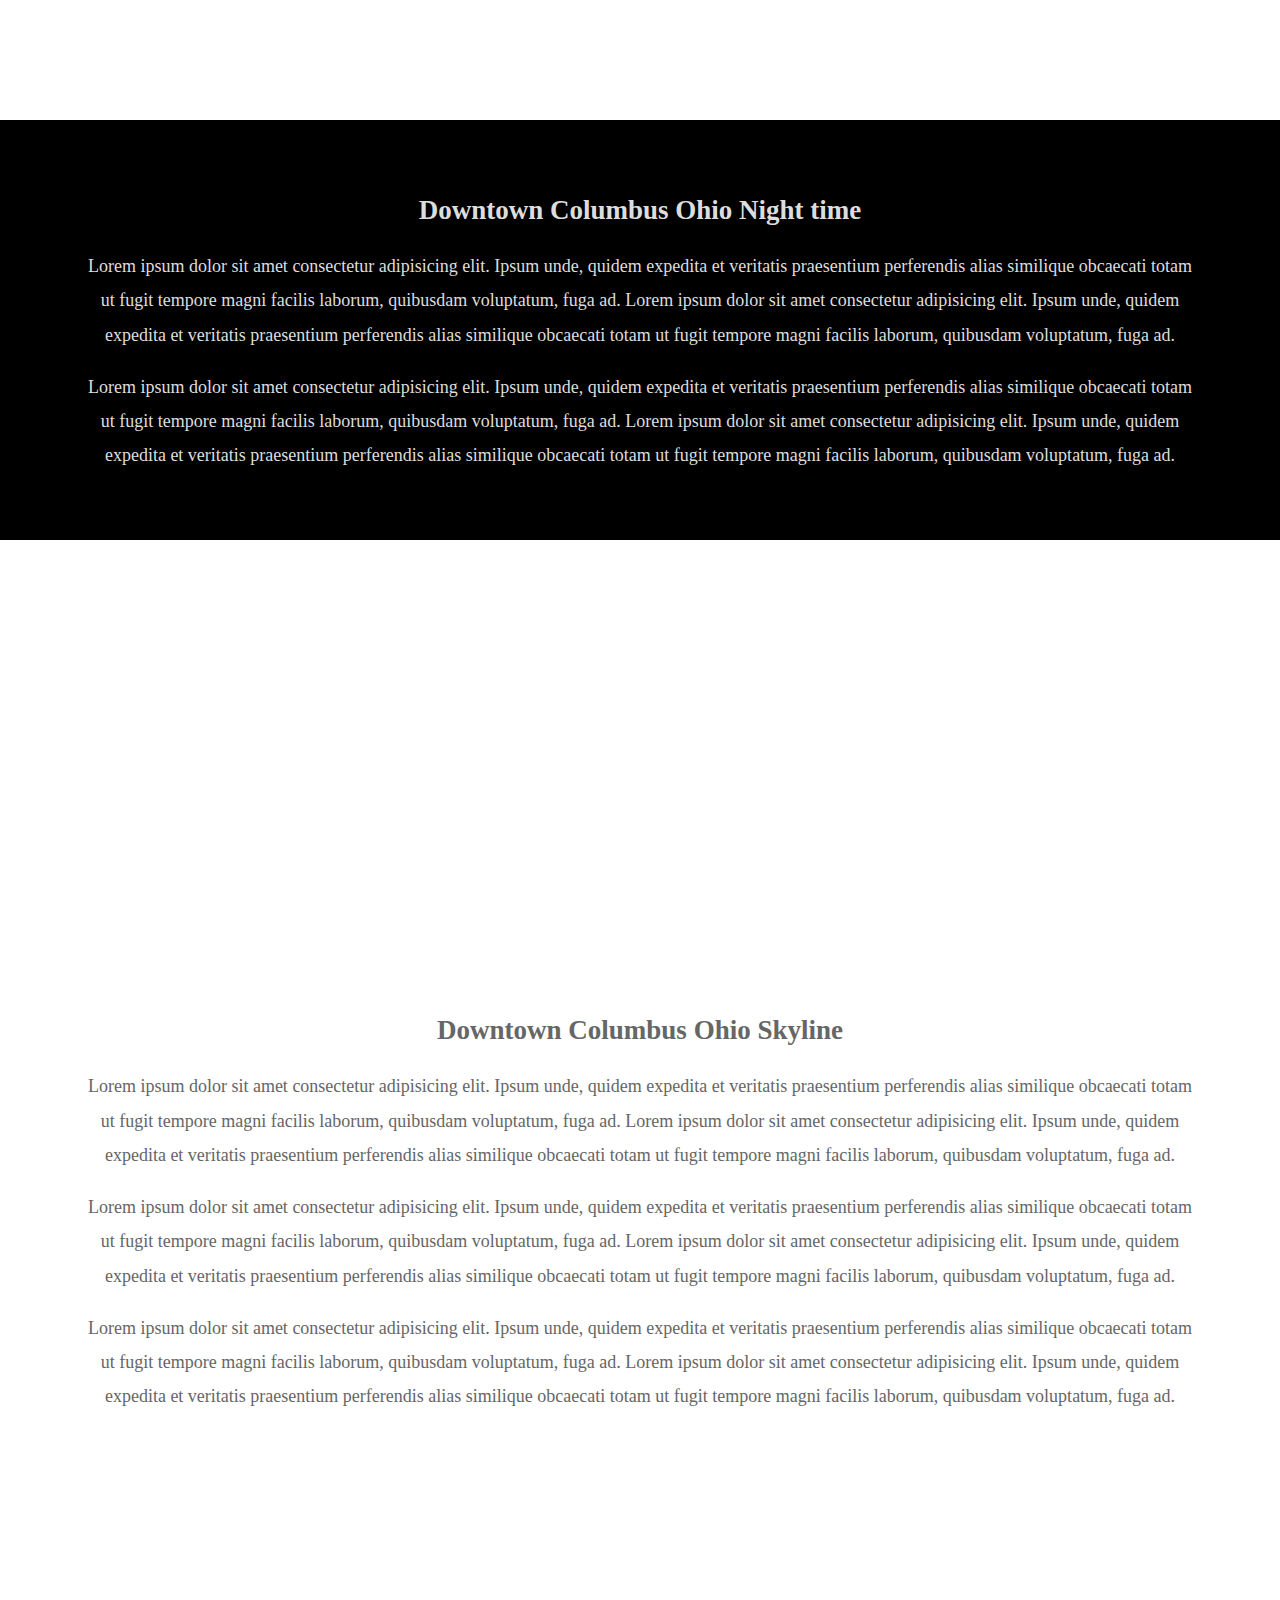
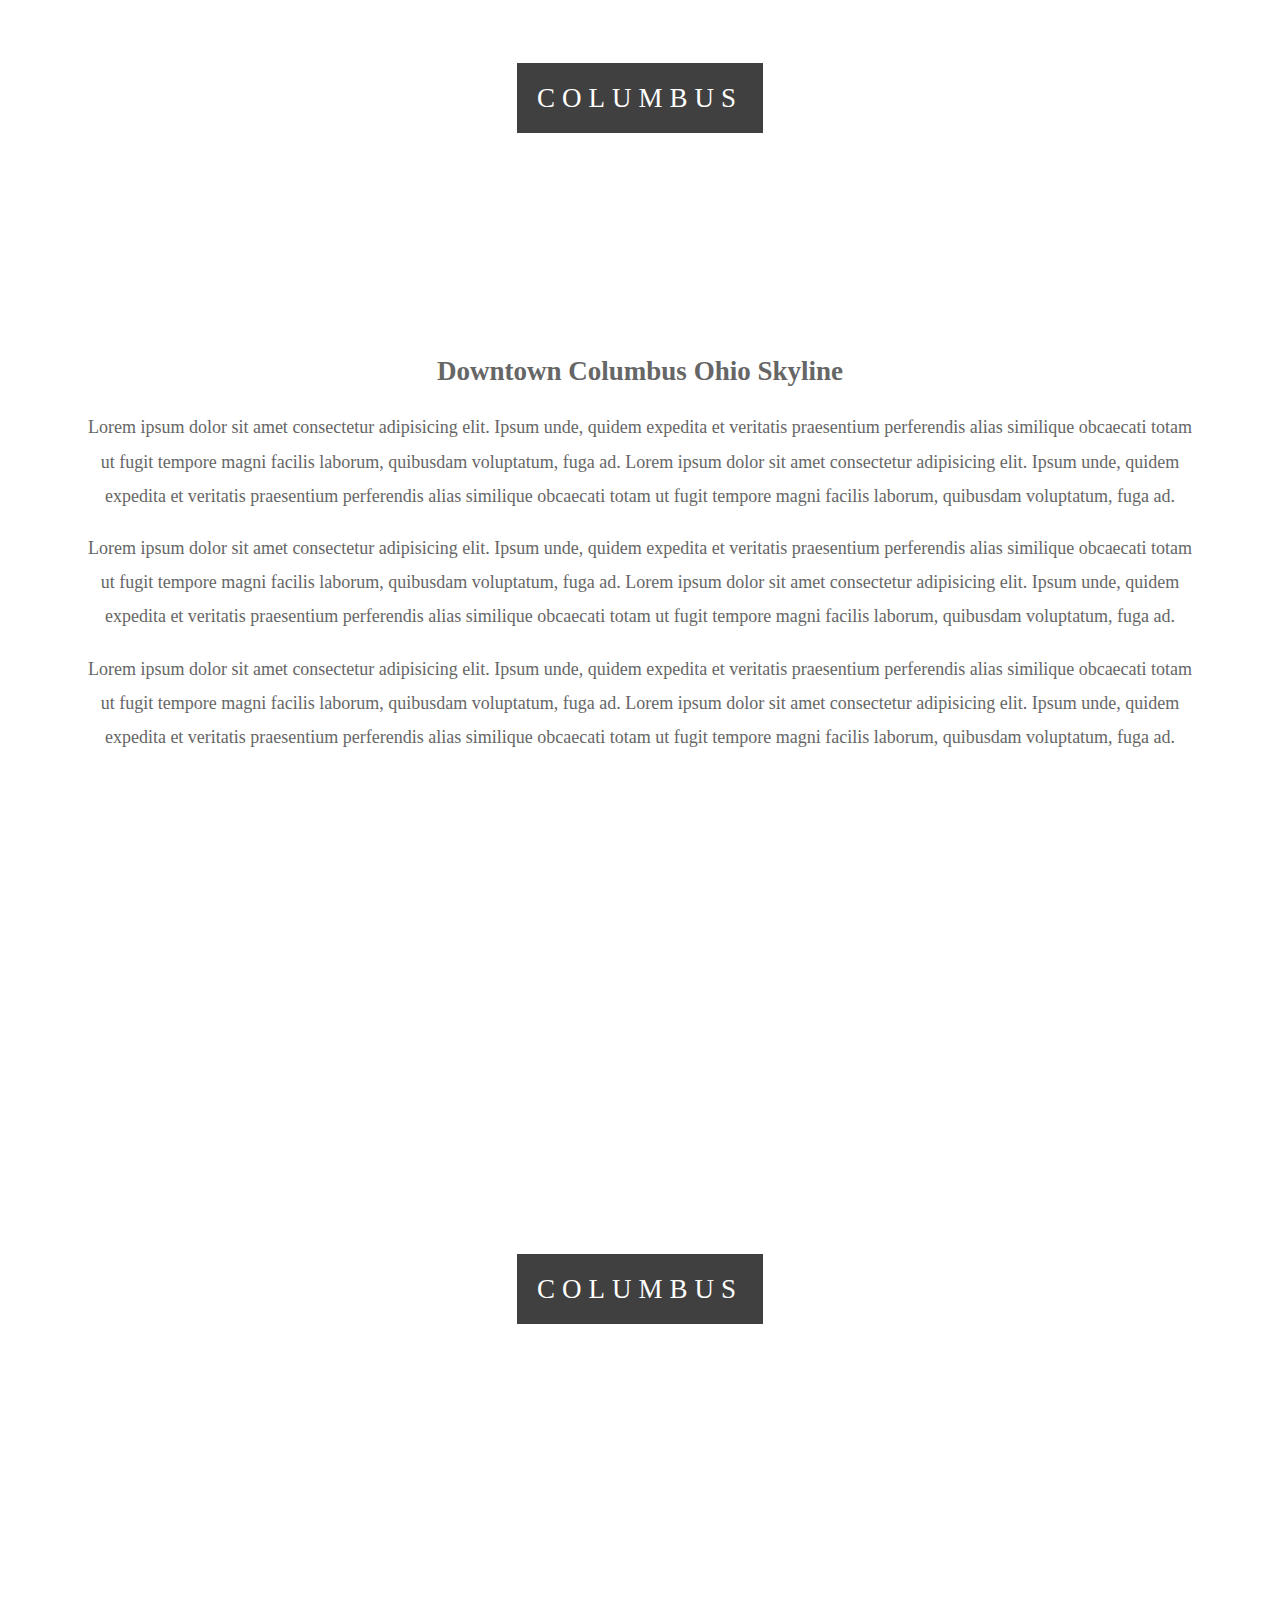
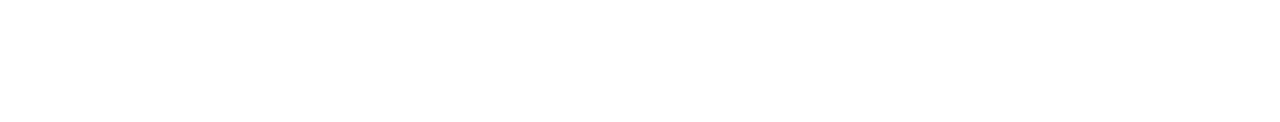
==== commit 1334e7f7: "m" ====
--- a/misc.html
+++ b/misc.html
@@ -123,7 +123,14 @@
                         veritatis praesentium perferendis alias similique obcaecati 
                         totam ut fugit tempore magni facilis laborum, quibusdam voluptatum, fuga ad.
                     </p>
-                    
+                    <p>
+                        Lorem ipsum dolor sit amet consectetur adipisicing elit. Ipsum unde, quidem expedita et 
+                            veritatis praesentium perferendis alias similique obcaecati 
+                            totam ut fugit tempore magni facilis laborum, quibusdam voluptatum, fuga ad.
+                            Lorem ipsum dolor sit amet consectetur adipisicing elit. Ipsum unde, quidem expedita et 
+                            veritatis praesentium perferendis alias similique obcaecati 
+                            totam ut fugit tempore magni facilis laborum, quibusdam voluptatum, fuga ad.
+                    </p>
                     
                     </section> 
 
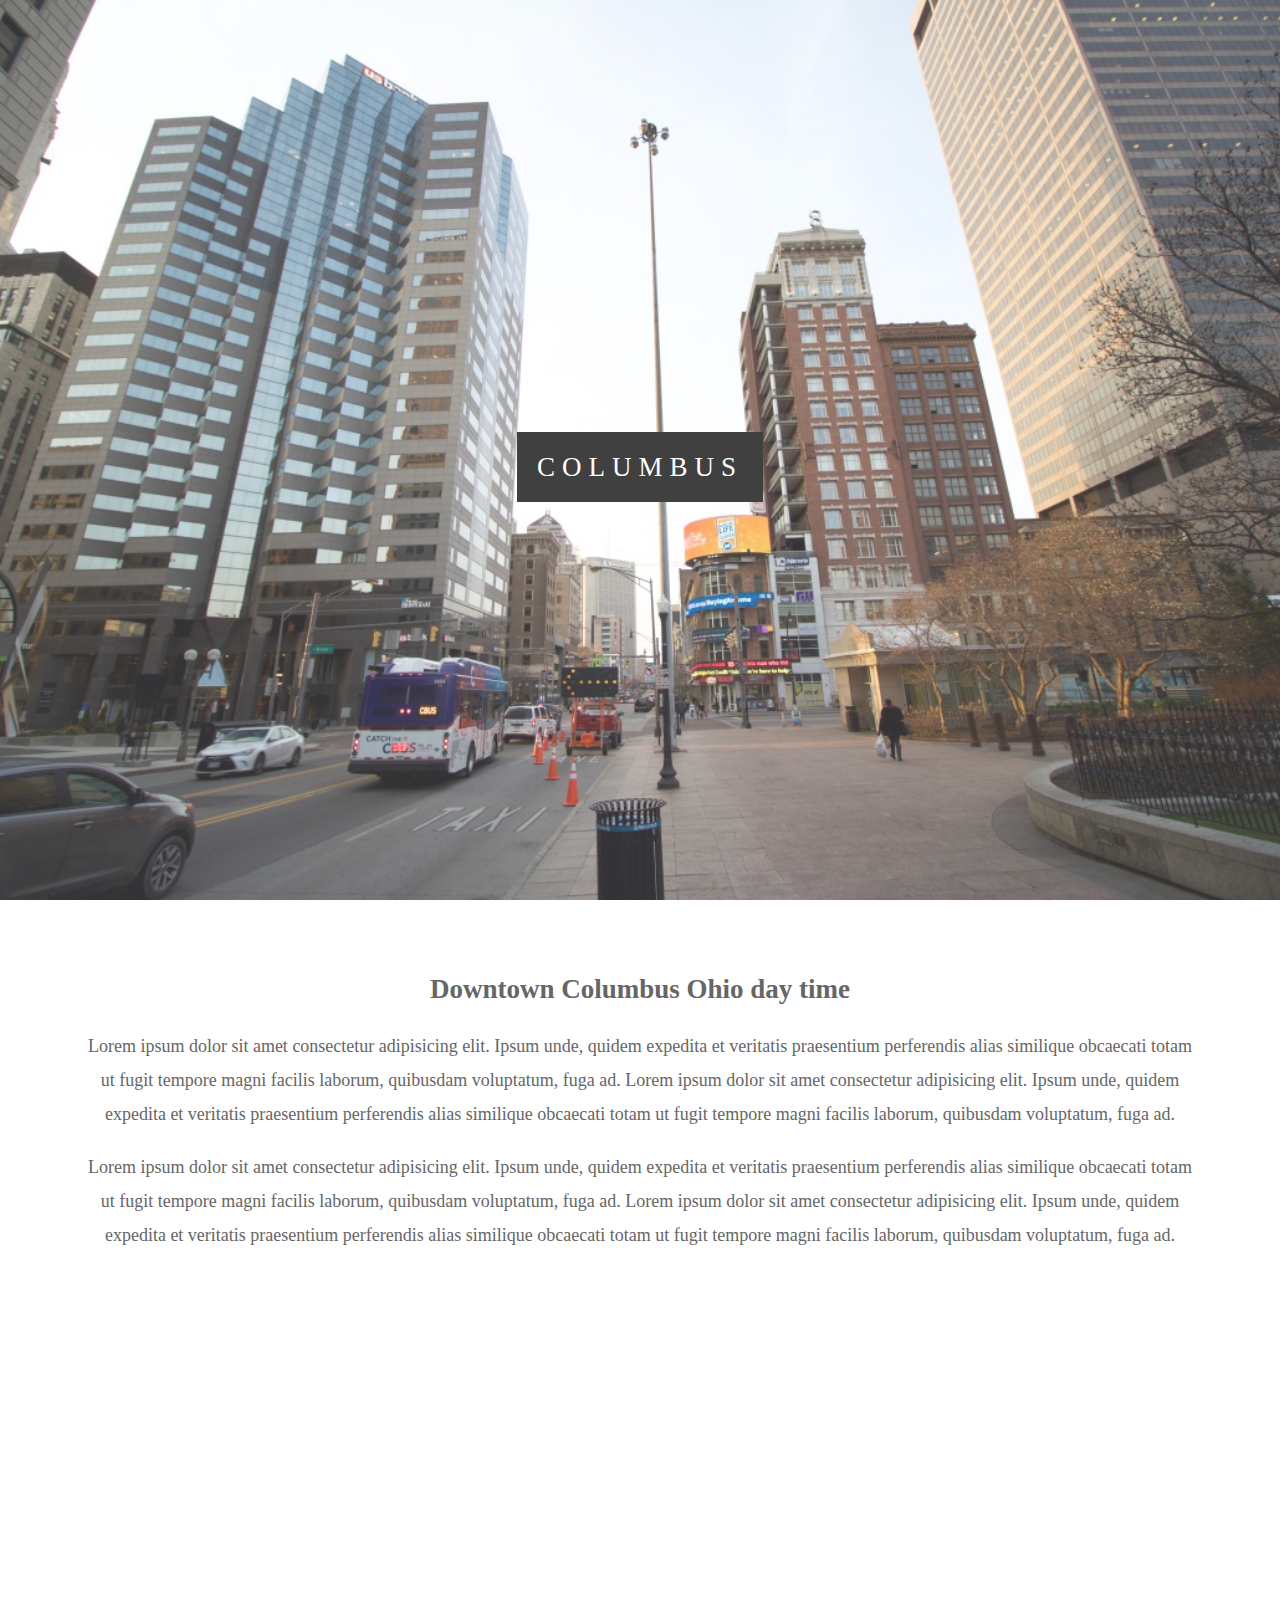
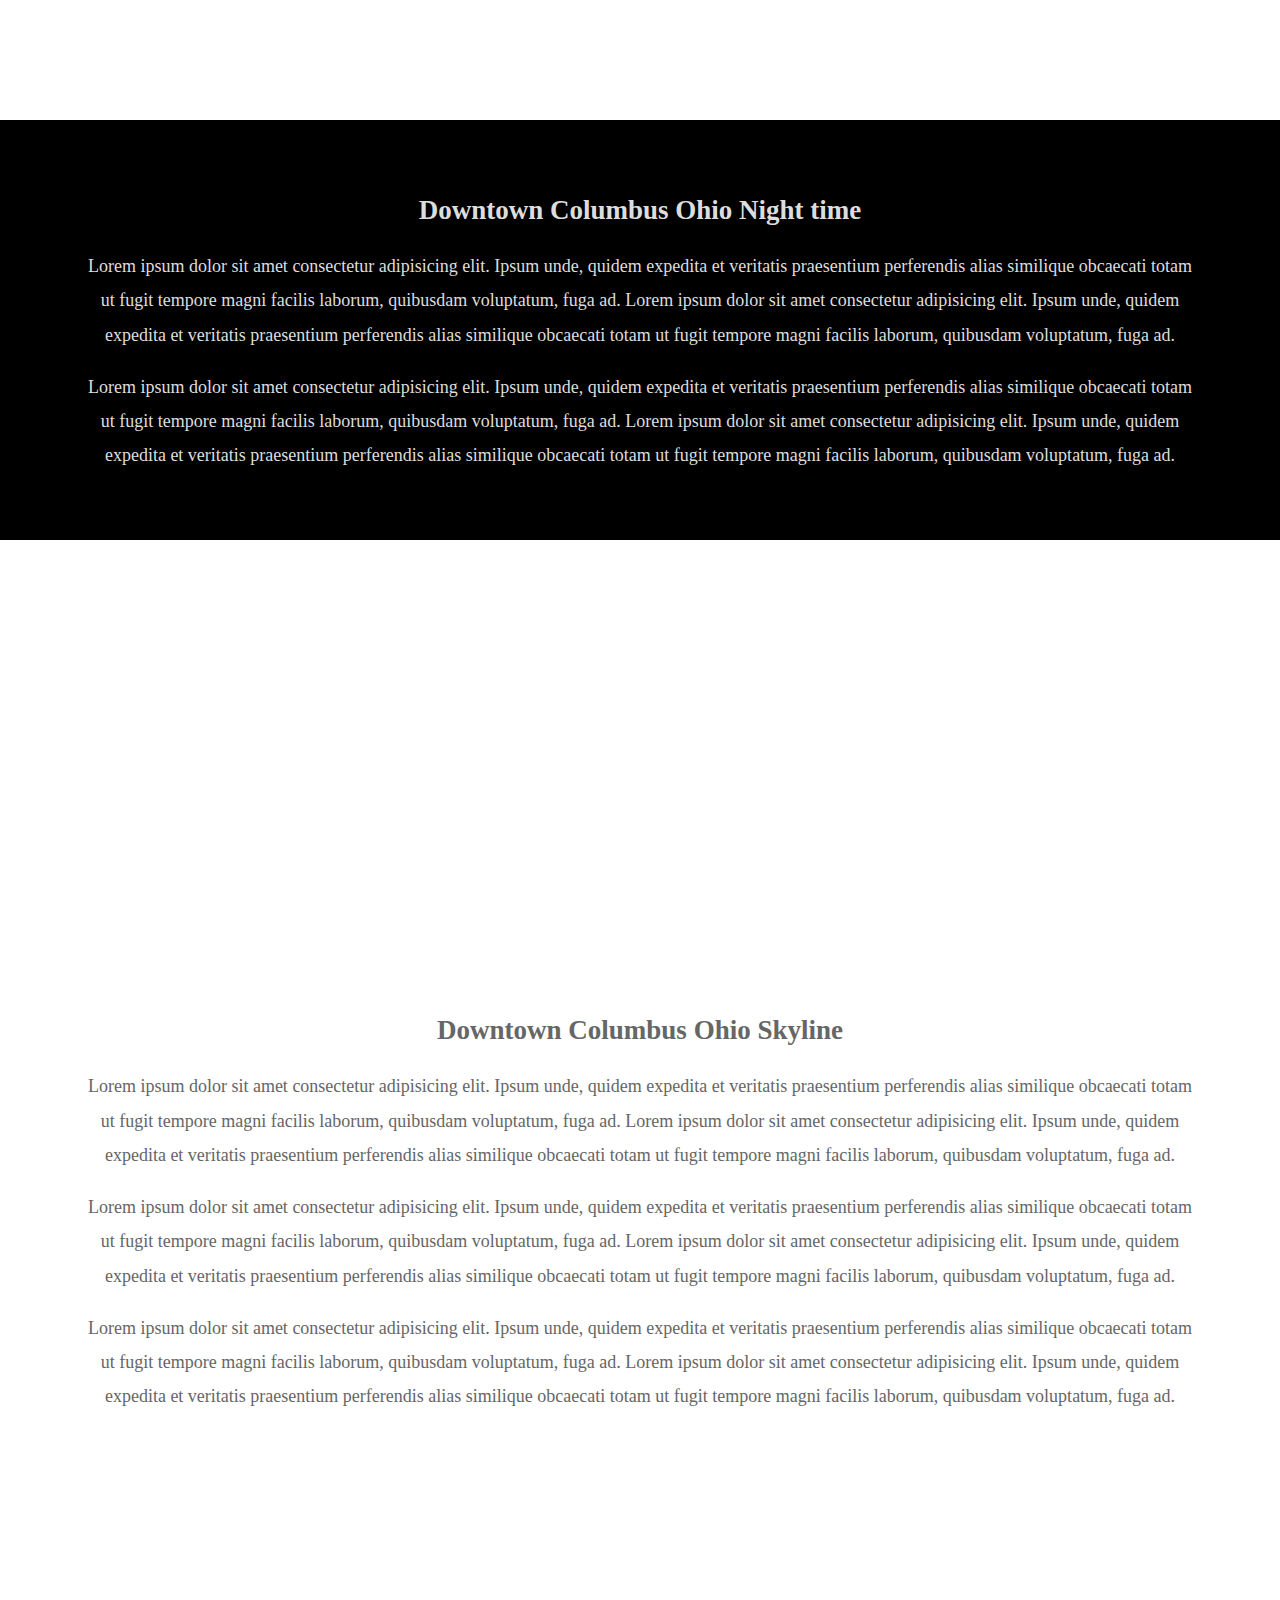
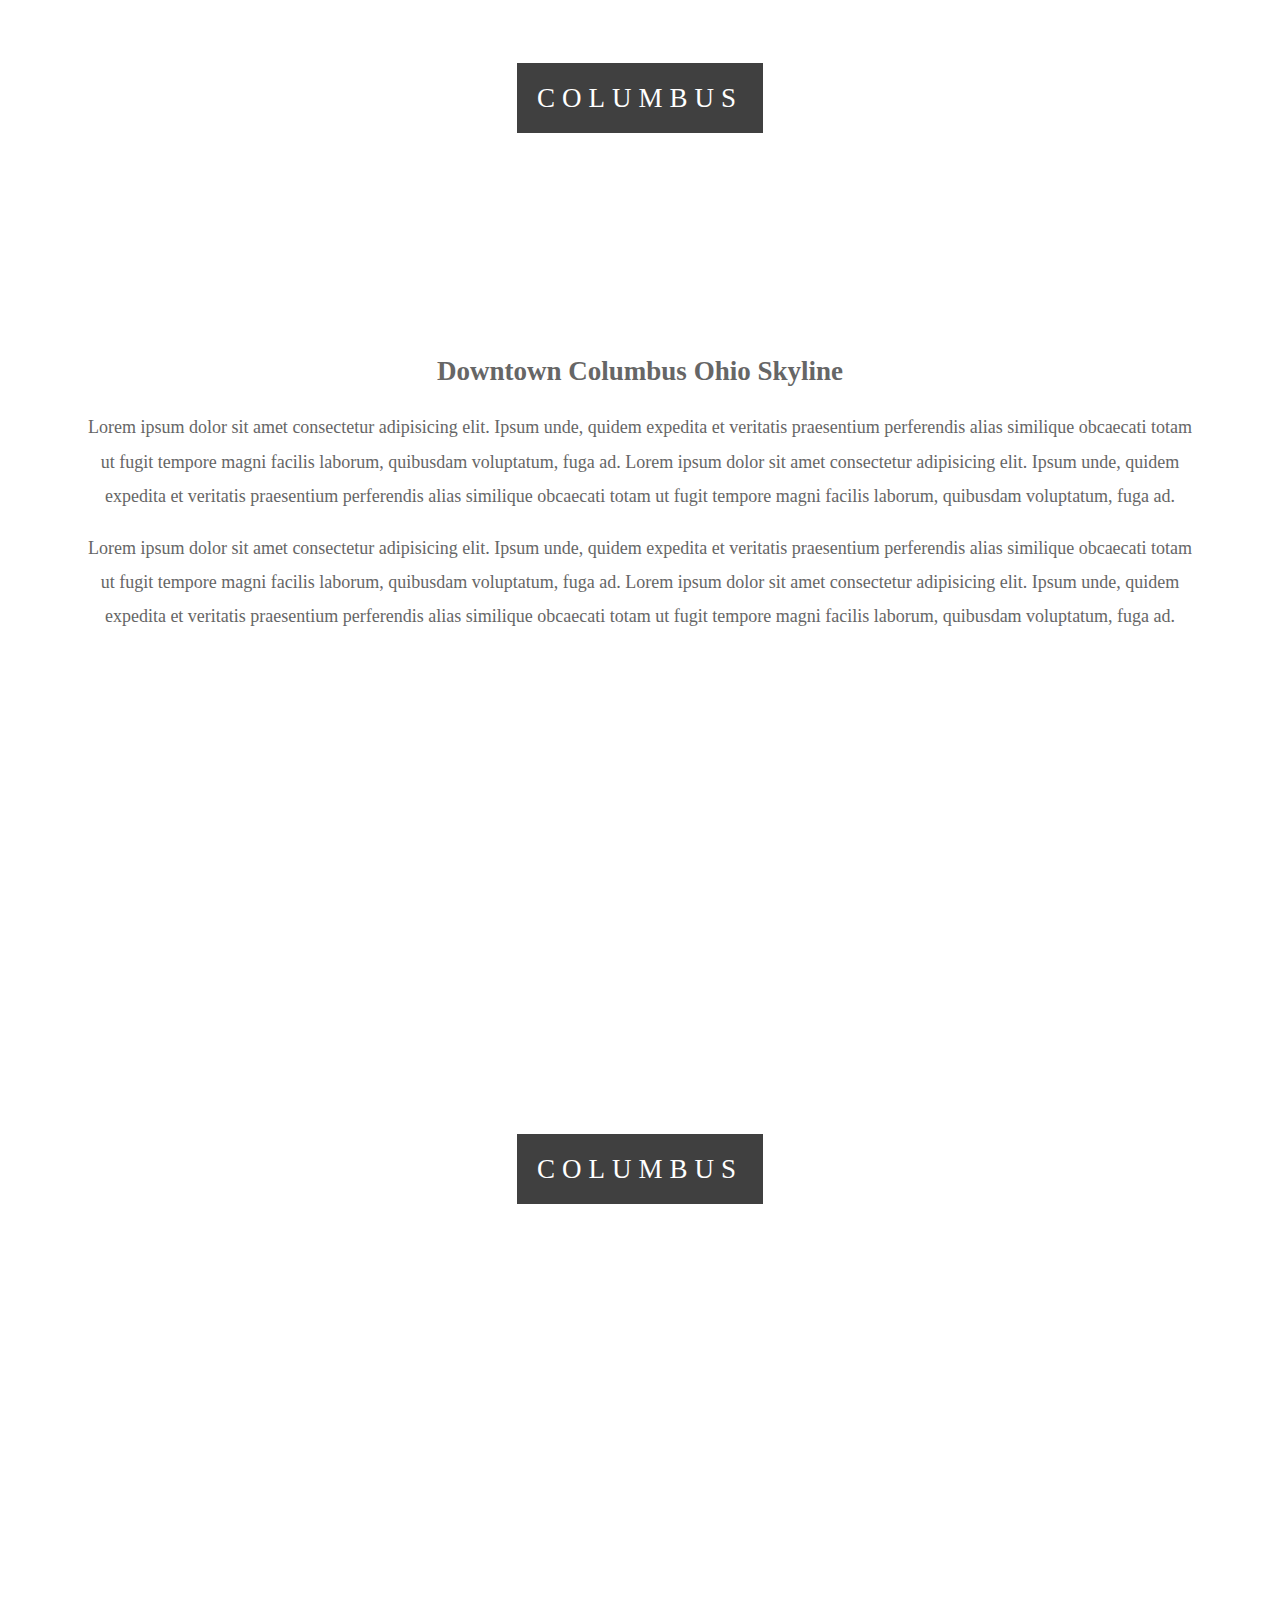
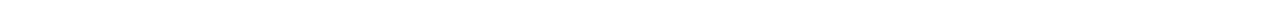
==== commit f033140e: "k" ====
--- a/misc.html
+++ b/misc.html
@@ -123,14 +123,7 @@
                         veritatis praesentium perferendis alias similique obcaecati 
                         totam ut fugit tempore magni facilis laborum, quibusdam voluptatum, fuga ad.
                     </p>
-                    <p>
-                        Lorem ipsum dolor sit amet consectetur adipisicing elit. Ipsum unde, quidem expedita et 
-                            veritatis praesentium perferendis alias similique obcaecati 
-                            totam ut fugit tempore magni facilis laborum, quibusdam voluptatum, fuga ad.
-                            Lorem ipsum dolor sit amet consectetur adipisicing elit. Ipsum unde, quidem expedita et 
-                            veritatis praesentium perferendis alias similique obcaecati 
-                            totam ut fugit tempore magni facilis laborum, quibusdam voluptatum, fuga ad.
-                    </p>
+                    
                     
                     </section> 
 
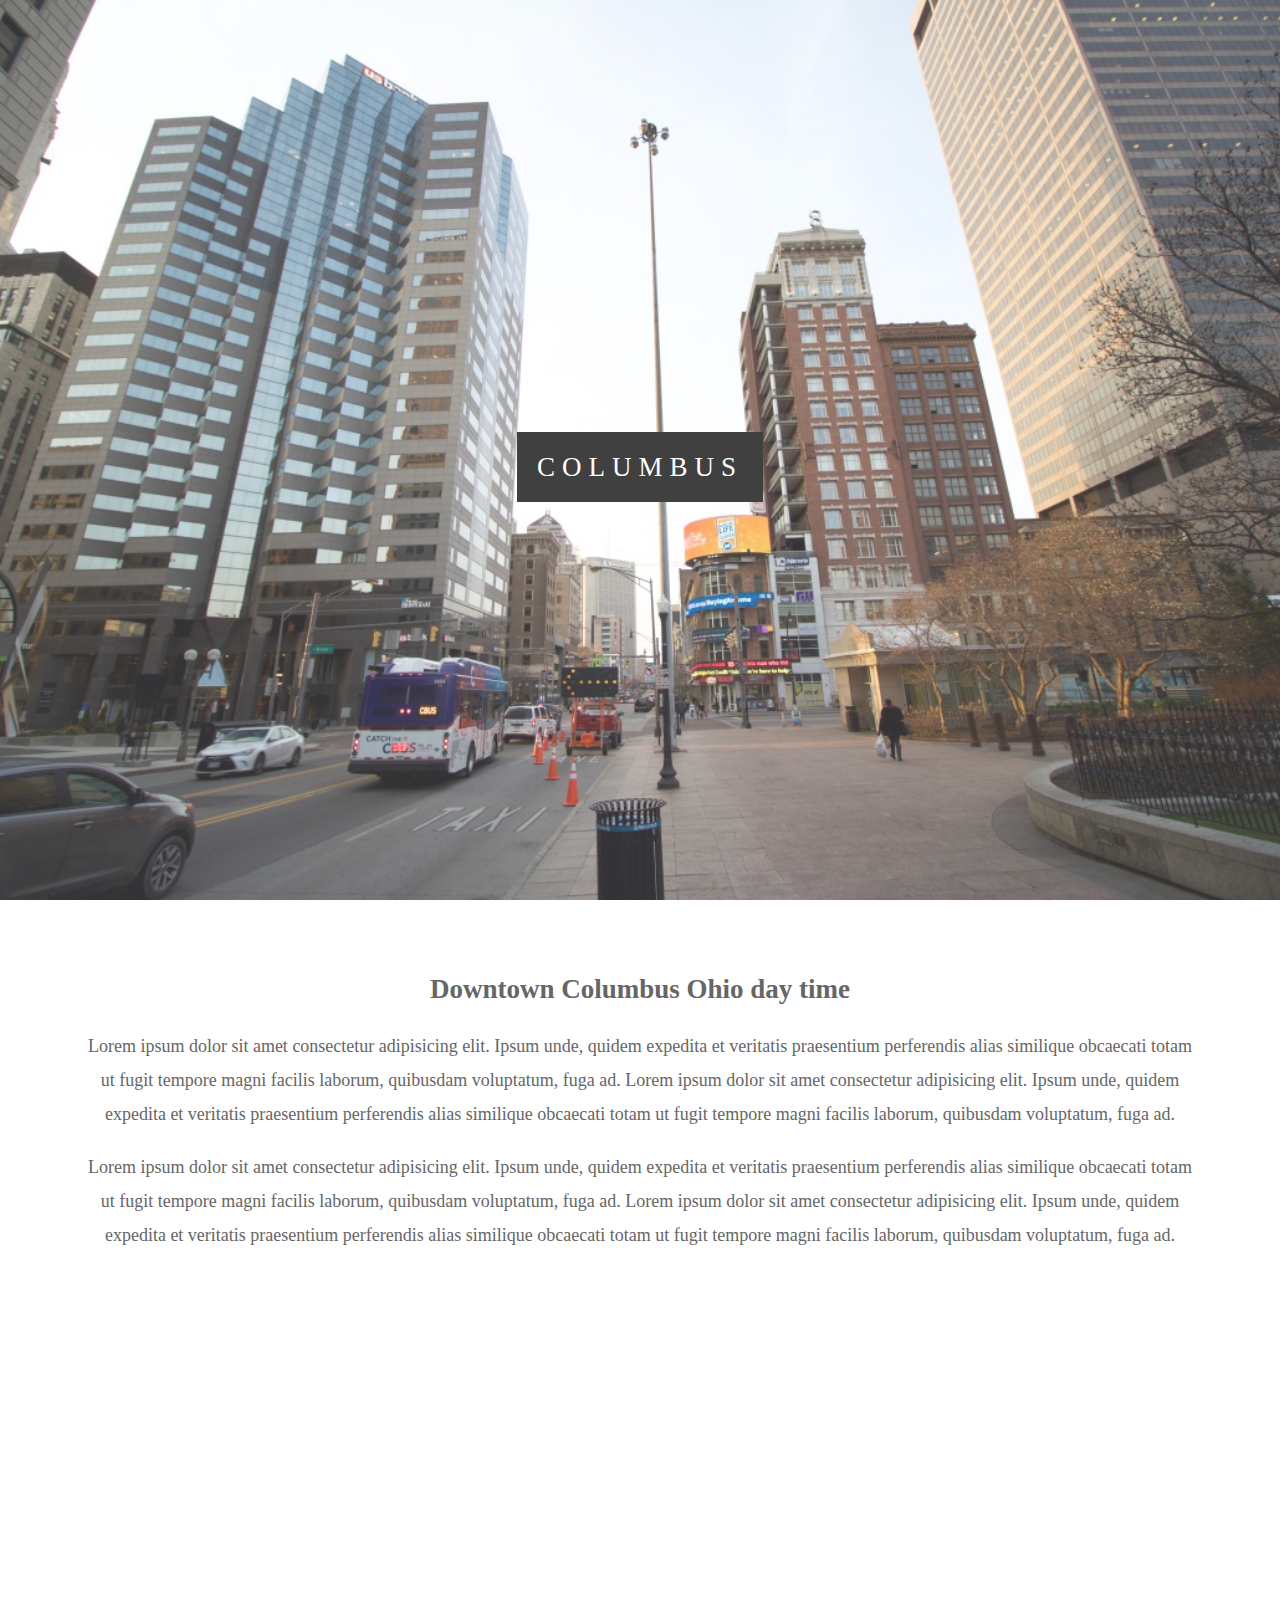
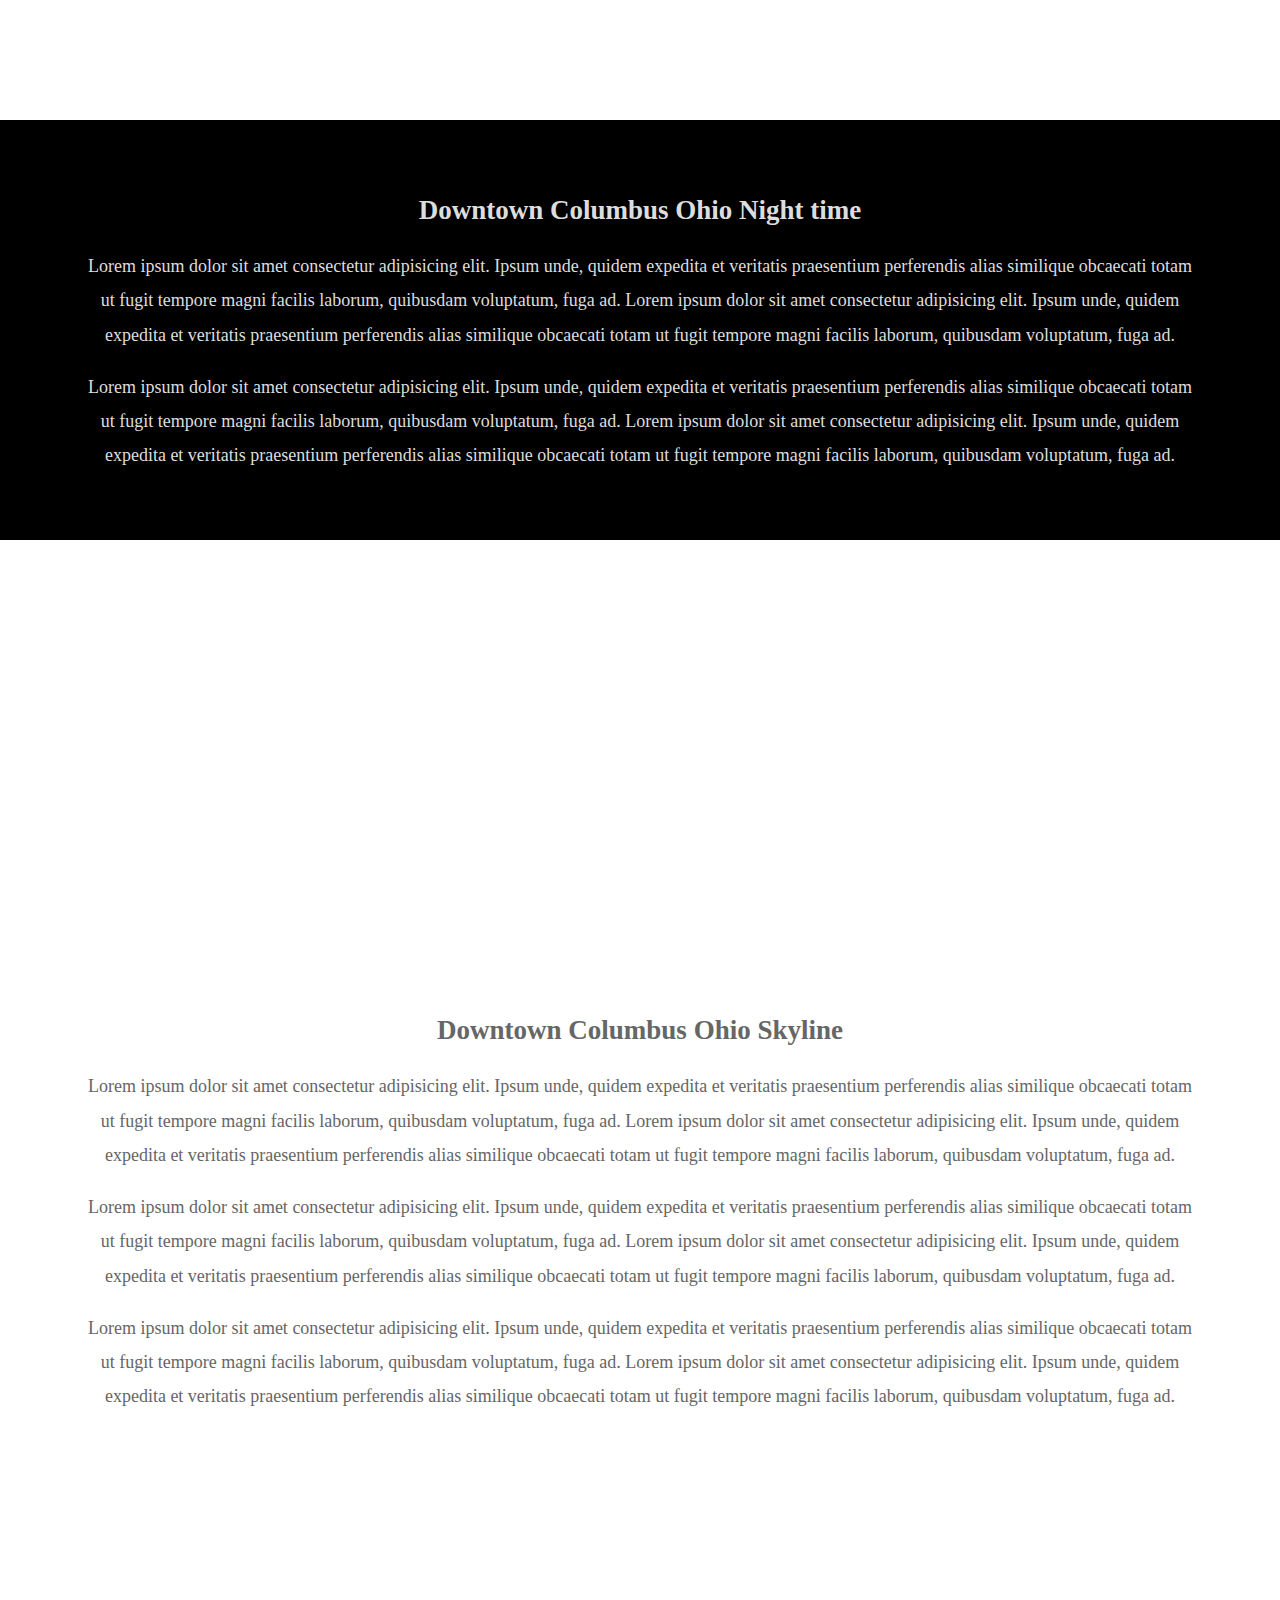
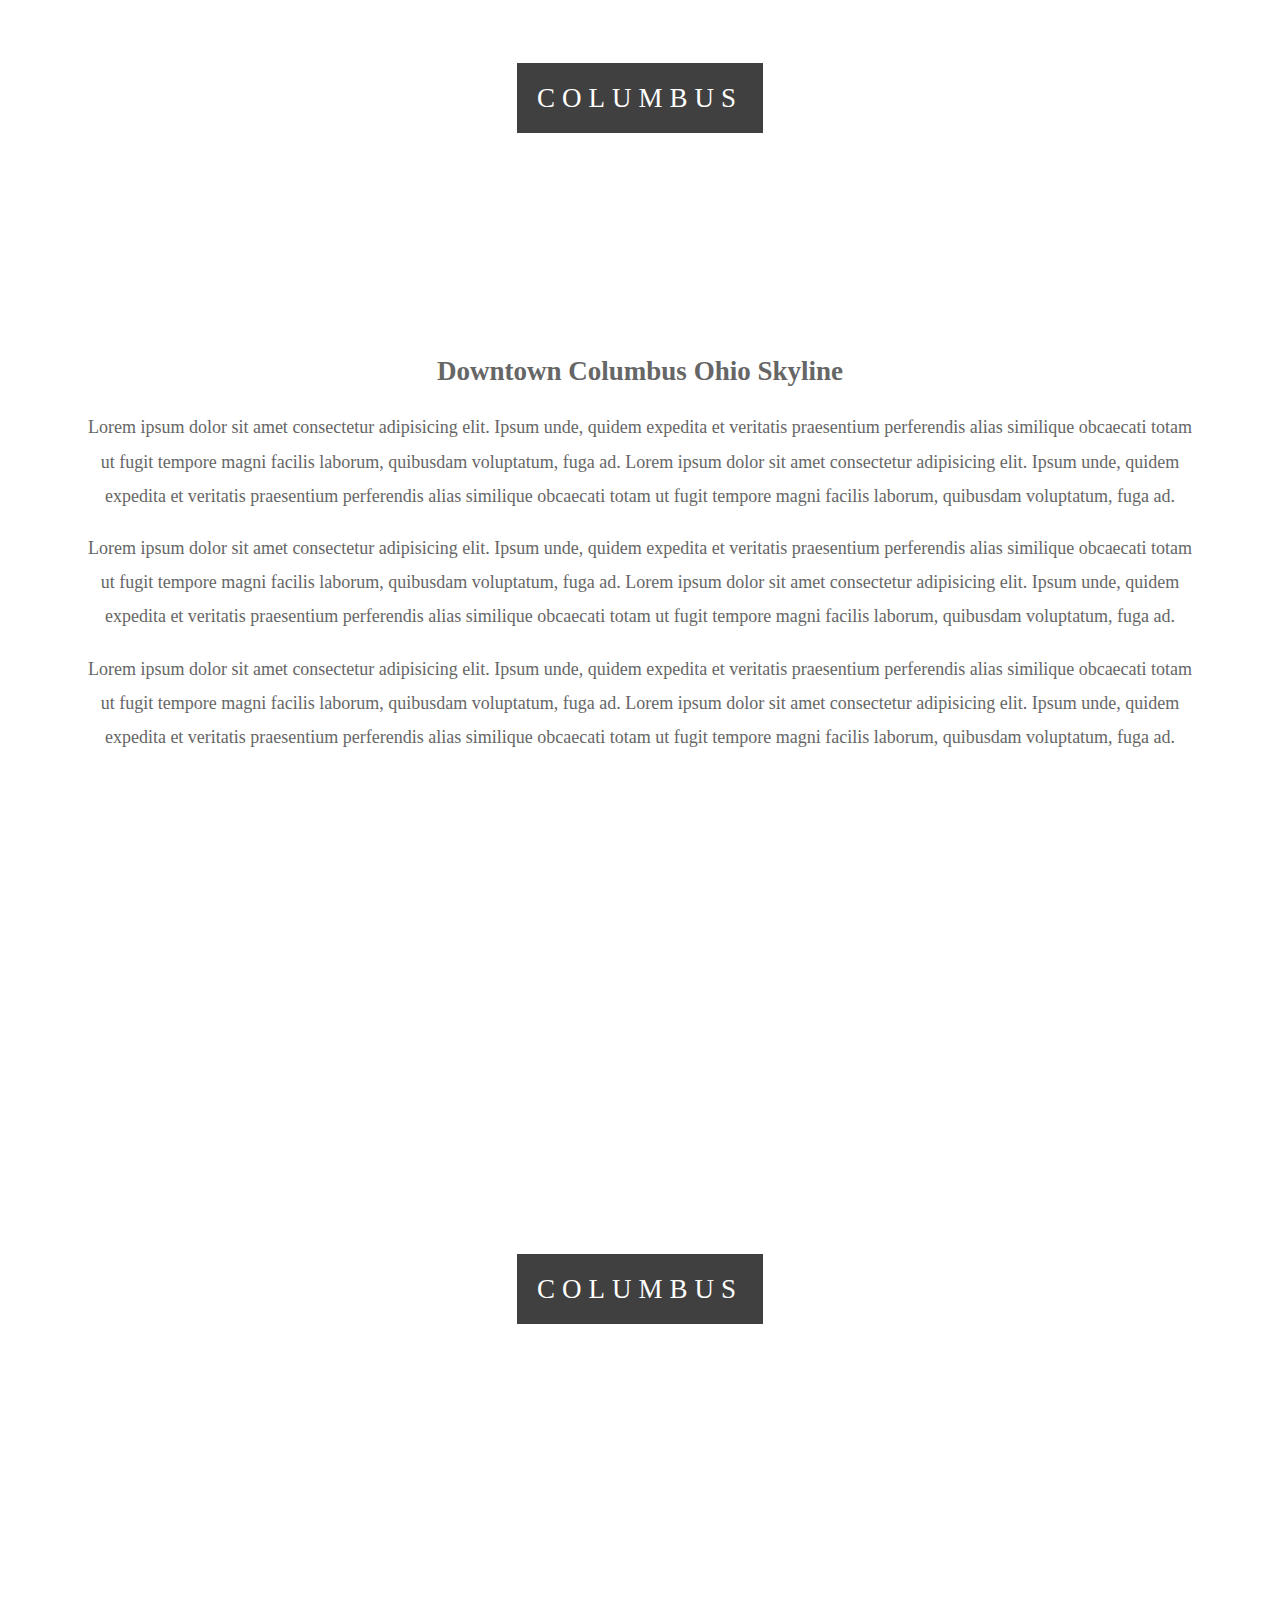
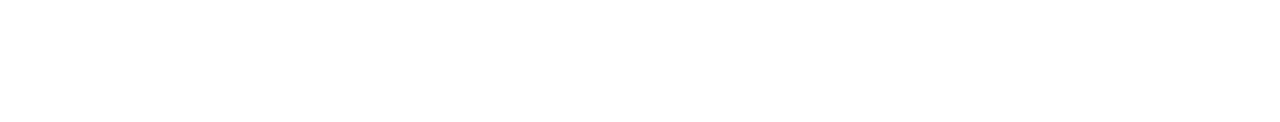
==== commit 32975a34: "m" ====
--- a/misc.html
+++ b/misc.html
@@ -123,7 +123,14 @@
                         veritatis praesentium perferendis alias similique obcaecati 
                         totam ut fugit tempore magni facilis laborum, quibusdam voluptatum, fuga ad.
                     </p>
-                    
+                    <p>
+                        Lorem ipsum dolor sit amet consectetur adipisicing elit. Ipsum unde, quidem expedita et 
+                            veritatis praesentium perferendis alias similique obcaecati 
+                            totam ut fugit tempore magni facilis laborum, quibusdam voluptatum, fuga ad.
+                            Lorem ipsum dolor sit amet consectetur adipisicing elit. Ipsum unde, quidem expedita et 
+                            veritatis praesentium perferendis alias similique obcaecati 
+                            totam ut fugit tempore magni facilis laborum, quibusdam voluptatum, fuga ad.
+                    </p>
                     
                     </section> 
 
